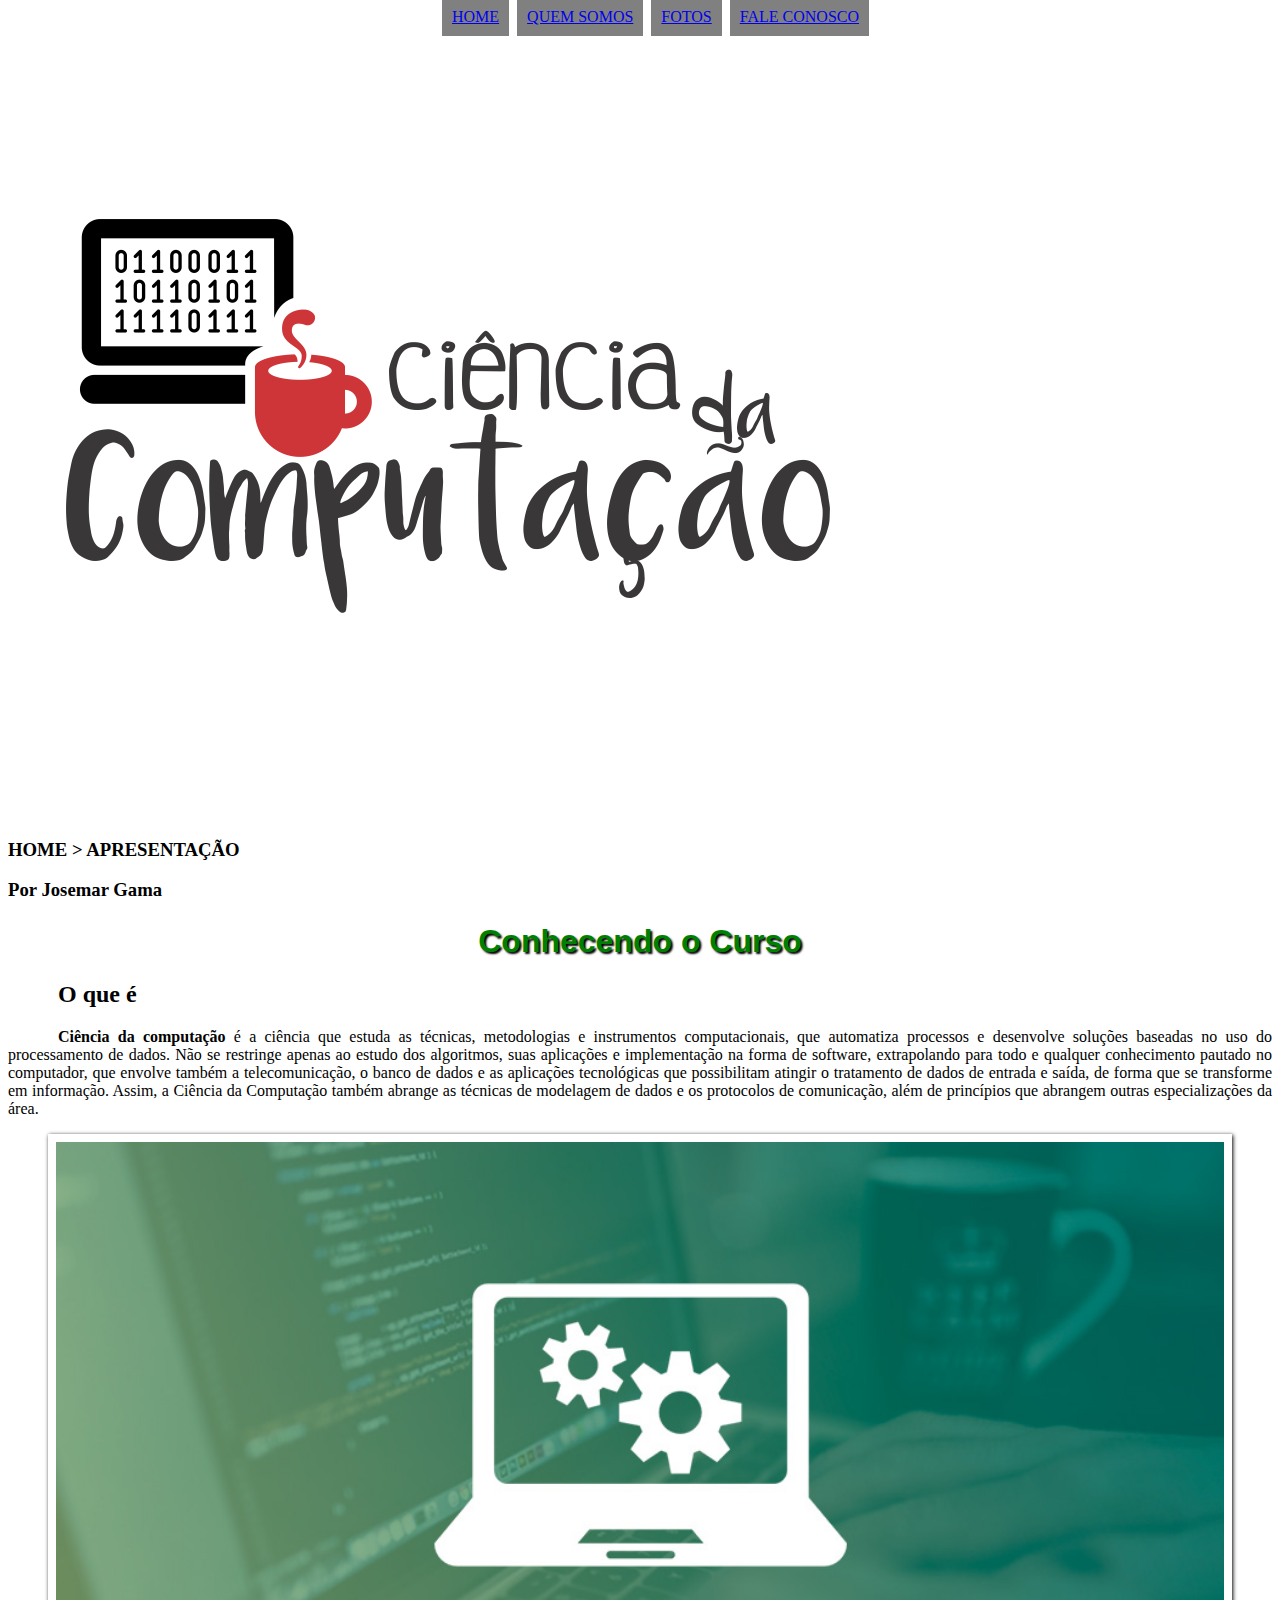
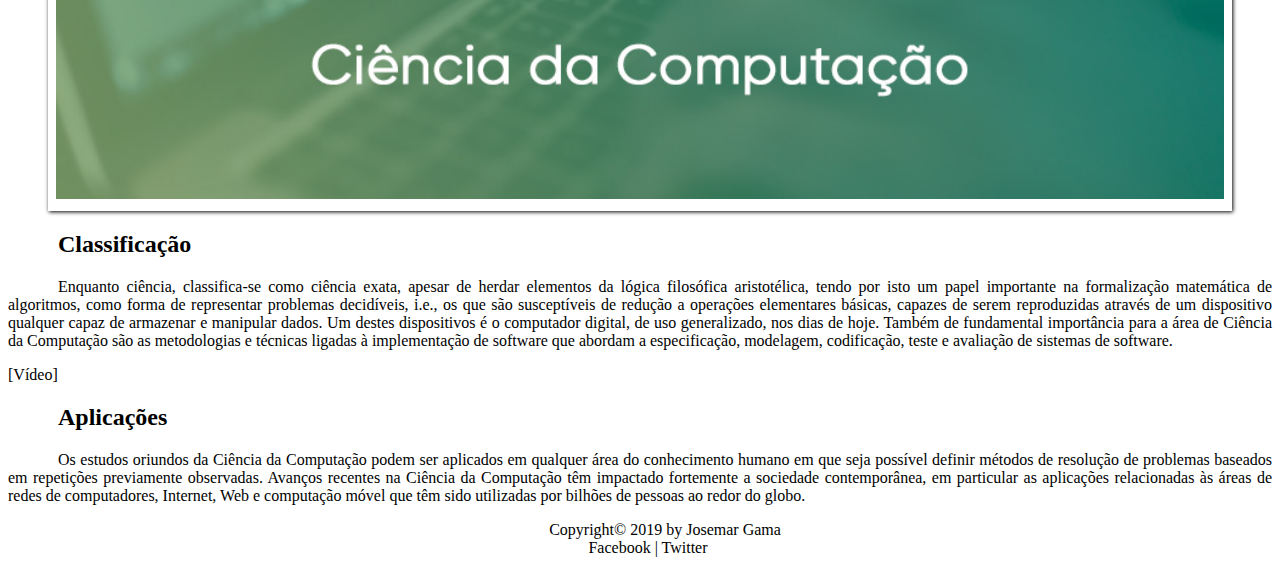
==== index.html @ d385110d "Primeiro Commit" ====
<!DOCTYPE html>
<html lang="pt-br">
<head>
	<meta charset="UTF-8"/>
	<title> JOSEMAR GAMA</title>
	<link rel="stylesheet" type="text/css" href="index.css">
</head>
<body>
	<header id="cabecalho">
	<div id="Interface"/>
		<figure>
		<img src="imagens/cc1.png"><br/>
		</figure>

	<nav id="menu">
		<h1>Menu</h1>
		<ul>
			<li><a href="index.html">HOME</a></li>
			<li><a href="quem.html">QUEM SOMOS</a></li>
			<li><a href="fotos.html">FOTOS</a></li>
			<li><a href="fale.html">FALE CONOSCO</a></li>
		</ul>
	</nav>

	</header>
		<hgroup>
			<h3>HOME > APRESENTAÇÃO</h3>
			<h3>Por Josemar Gama</h3>
			<h1>Conhecendo o Curso</h1>	
		</hgroup>

	<h2>O que é</h2>
	<p><b>Ciência da computação</b> é a ciência que estuda as técnicas, metodologias e instrumentos computacionais, que automatiza processos e desenvolve soluções baseadas no uso do processamento de dados. Não se restringe apenas ao estudo dos algoritmos, suas aplicações e implementação na forma de software, extrapolando para todo e qualquer conhecimento pautado no computador, que envolve também a telecomunicação, o banco de dados e as aplicações tecnológicas que possibilitam atingir o tratamento de dados de entrada e saída, de forma que se transforme em informação. Assim, a Ciência da Computação também abrange as técnicas de modelagem de dados e os protocolos de comunicação, além de princípios que abrangem outras especializações da área.</p>
	<figure class="fotolegenda">
		<img src="imagens/computacao.jpg"/>
		<figcaption>
			<h3>Computação o futuro da humanidade!</h3>
		</figcaption>
	</figure>
	<h2>Classificação</h2>
	<p>Enquanto ciência, classifica-se como ciência exata, apesar de herdar elementos da lógica filosófica aristotélica, tendo por isto um papel importante na formalização matemática de algoritmos, como forma de representar problemas decidíveis, i.e., os que são susceptíveis de redução a operações elementares básicas, capazes de serem reproduzidas através de um dispositivo qualquer capaz de armazenar e manipular dados. Um destes dispositivos é o computador digital, de uso generalizado, nos dias de hoje. Também de fundamental importância para a área de Ciência da Computação são as metodologias e técnicas ligadas à implementação de software que abordam a especificação, modelagem, codificação, teste e avaliação de sistemas de software.</p>
[Vídeo]
	<h2>Aplicações</h2>
	<p>Os estudos oriundos da Ciência da Computação podem ser aplicados em qualquer área do conhecimento humano em que seja possível definir métodos de resolução de problemas baseados em repetições previamente observadas. Avanços recentes na Ciência da Computação têm impactado fortemente a sociedade contemporânea, em particular as aplicações relacionadas às áreas de redes de computadores, Internet, Web e computação móvel que têm sido utilizadas por bilhões de pessoas ao redor do globo.</p>
	<p style="text-align: center">Copyright&copy 2019 by Josemar Gama <br/>
	&nbsp&nbsp&nbsp Facebook | Twitter  </p>
</div>	
</body>
</html>
---- index.css ----
@charset "UTF-8";

	body{
		background-color: white;
		color: rgba(0,0,0,1);
	}
	h1{
		font-family: arial;
		font-size: 24pt;
		color: green;
		text-shadow: 2px 2px 2px black;
		text-align: center;
	}
	h2{
		text-indent: 50px;

	}
	p{
		text-align: justify;
		text-indent: 50px;
	}

	/* Formatação de Imagens*/
	figure.fotolegenda{
		position: relative;
		border: 8px solid white;
		box-shadow: 1px 1px 4px black;
	}

	figure.fotolegenda img{
		width: 100%;
		height: 100%;
	}
	figure.fotolegenda figcaption{
		position: absolute;
		top: 0px;
		background-color: rgba(0,0,0,.4);
		width: 100%;
		height: 100%;
		padding: 10px;
		box-sizing: border-box;
		opacity: 0;
	}
	figure.fotolegenda figcaption:hover figcaption{
		opacity: 1;
	}

	/*Formatação de área de navegação*/
	nav#menu{
		display: block;
	}

	nav#menu ul{
		list-style: none;
		text-transform: uppercase;
		position: absolute;
		top: -20px;
		left: 400px;
	}

	nav#menu li{
		display: inline-block;
		background-color: grey;
		padding: 10px;
		margin: 2px

	}
	
	nav#menu h1 {
		display: none;
	}
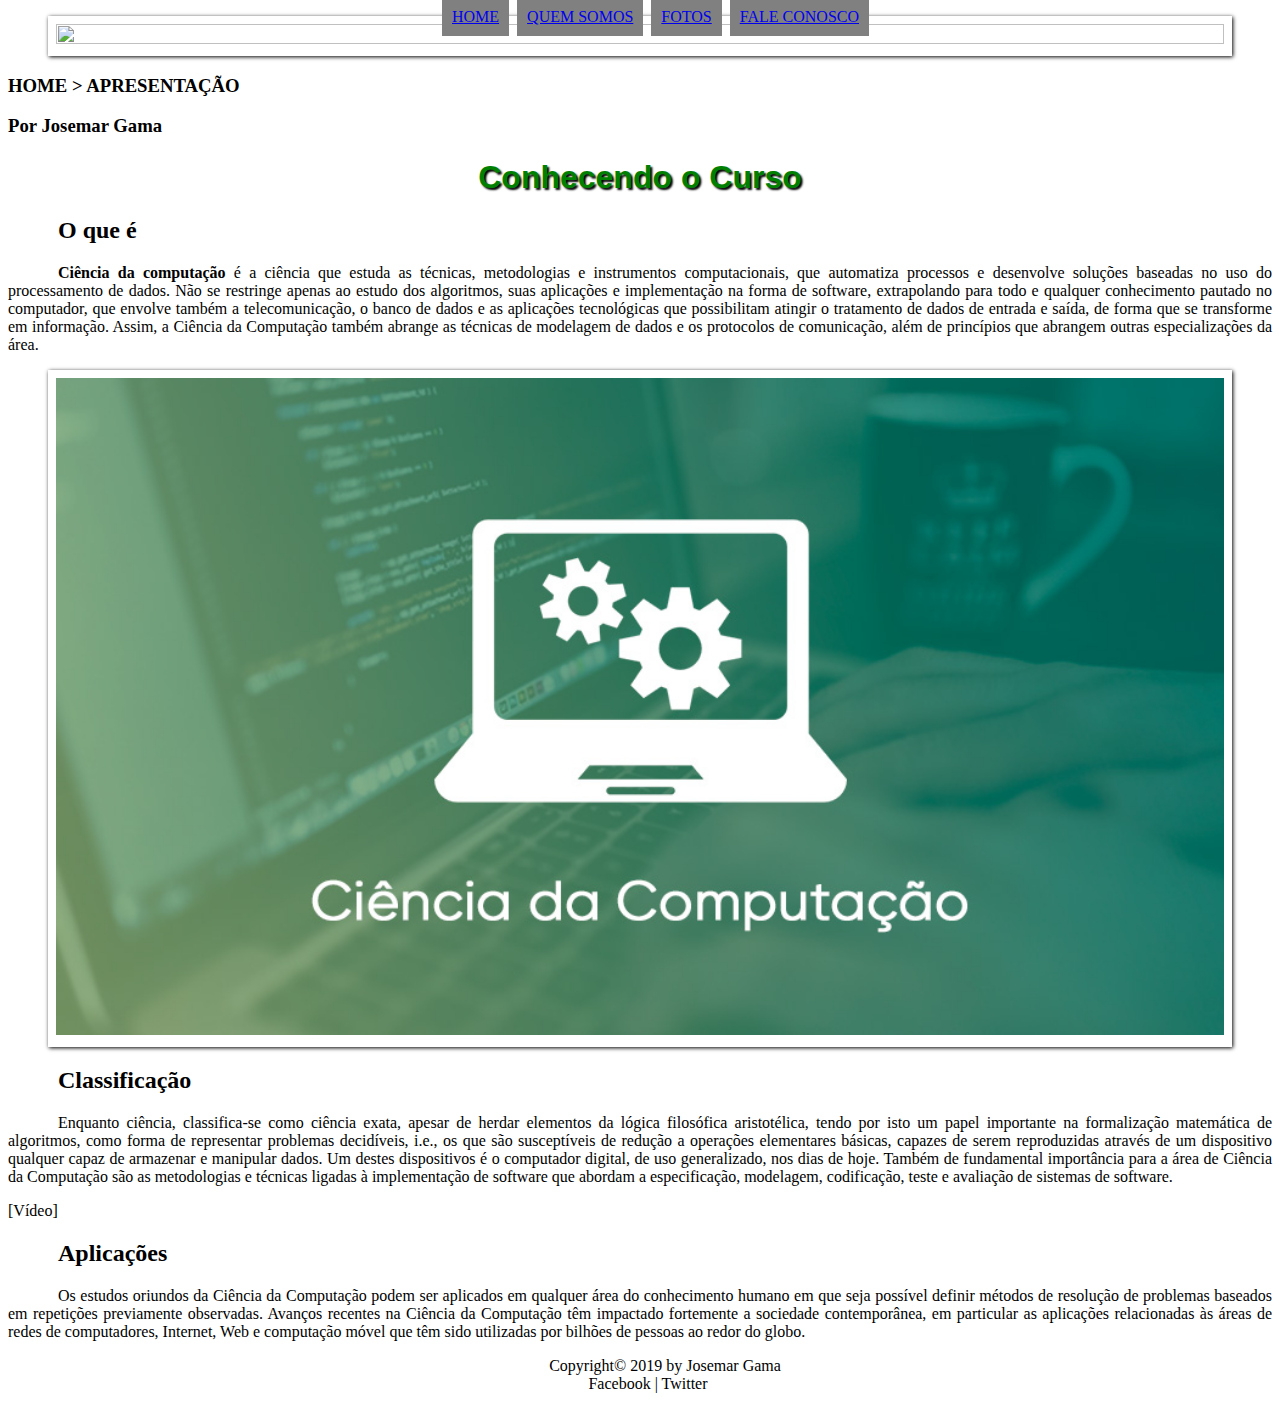
==== commit 5f4db498: "Segundo Commit" ====
--- a/index.html
+++ b/index.html
@@ -8,8 +8,8 @@
 <body>
 	<header id="cabecalho">
 	<div id="Interface"/>
-		<figure>
-		<img src="imagens/cc1.png"><br/>
+		<figure class="fotolegenda">
+		<img src="imagens/eu.png"><br/>
 		</figure>
 
 	<nav id="menu">
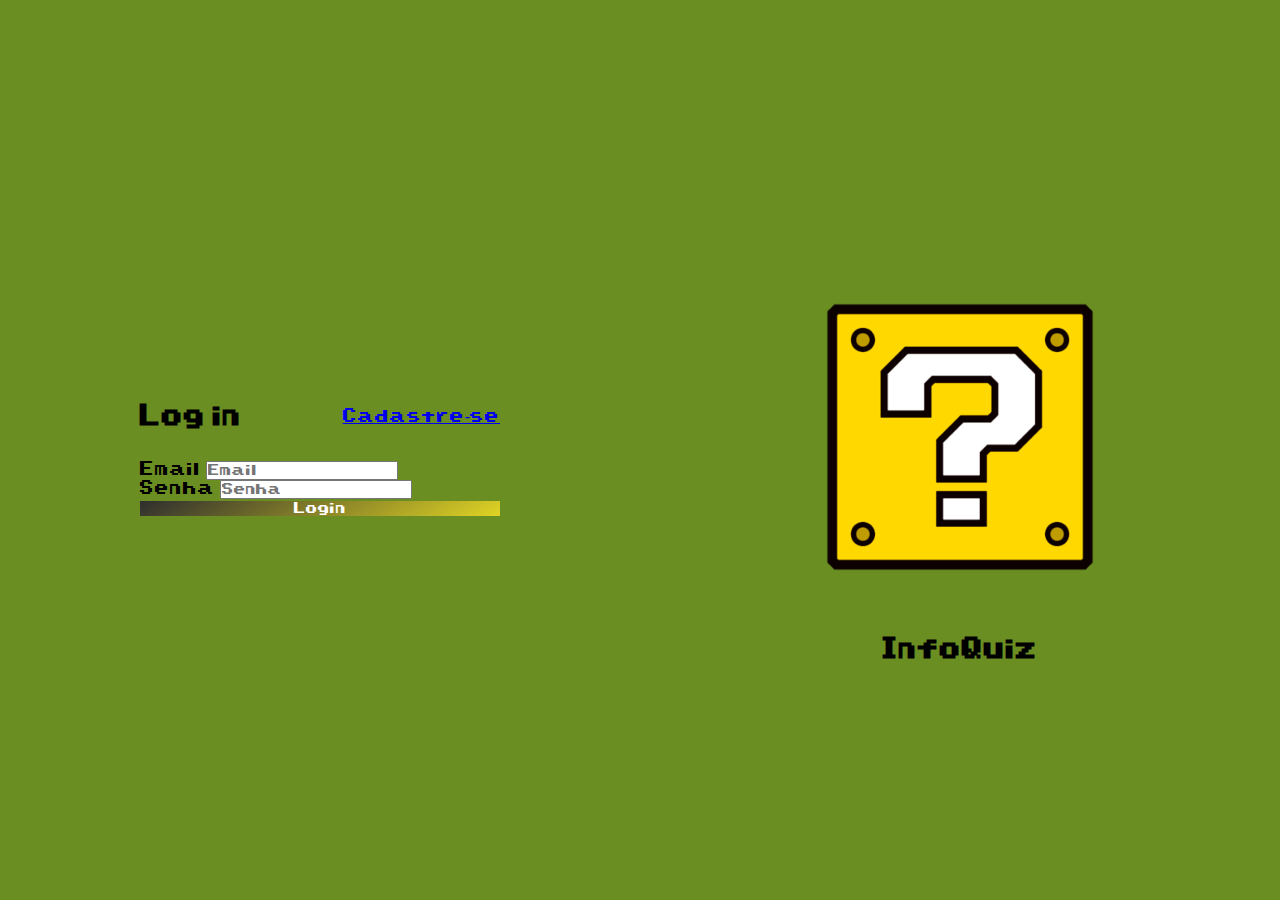
==== commit 0e3fbc17: "Cadastro" ====
--- a/index.html
+++ b/index.html
@@ -1,49 +1,56 @@
 <!DOCTYPE html>
-<html lang="pt-br">
-<head>
-	<meta charset="UTF-8"/>
-	<title> JOSEMAR GAMA</title>
-	<link rel="stylesheet" type="text/css" href="index.css">
-</head>
-<body>
-	<header id="cabecalho">
-	<div id="Interface"/>
-		<figure class="fotolegenda">
-		<img src="imagens/eu.png"><br/>
-		</figure>
+<html lang="en">
+    <head>
+        <meta charset="UTF-8">
+        <meta name="viewport" content="width=device-width, initial-scale=1.0">
+        <meta http-equiv="X-UA-Compatible" content="ie=edge">
+        <link rel="stylesheet" href="/css/all.css">
+        <link rel="stylesheet" href="/plugins/bootstrap/css/bootstrap.min.css">
+        <link rel="stylesheet" href="plugins/fontawesome/css/all.min.css">
+        <title>Dashboard Temperatura</title>
+    </head>
+    <body>
+        <div class="login">
+            <div class="loginform">
 
-	<nav id="menu">
-		<h1>Menu</h1>
-		<ul>
-			<li><a href="index.html">HOME</a></li>
-			<li><a href="quem.html">QUEM SOMOS</a></li>
-			<li><a href="fotos.html">FOTOS</a></li>
-			<li><a href="fale.html">FALE CONOSCO</a></li>
-		</ul>
-	</nav>
+                <div class="loginform-wrapper">
+                    <div class="login-title">
+                        <h2>Log in</h2>
+                        <a href="/views/cadastro.html">Cadastre-se</a>
 
-	</header>
-		<hgroup>
-			<h3>HOME > APRESENTAÇÃO</h3>
-			<h3>Por Josemar Gama</h3>
-			<h1>Conhecendo o Curso</h1>	
-		</hgroup>
+                    </div>
+                    <form>
+                        <div class="form-group">
+                            <label for="email">Email</label>
+                            <input type="email" class="form-control" id="email"
+                                aria-describedby="emailHelp"
+                                placeholder="Email">
+                        </div>
+                        <div class="form-group">
+                            <label for="senha">Senha</label>
+                            <input type="password" class="form-control"
+                                id="senha" placeholder="Senha">
+                        </div>
+                        <button type="button" class="btn">Login</button>
+                    </form>
 
-	<h2>O que é</h2>
-	<p><b>Ciência da computação</b> é a ciência que estuda as técnicas, metodologias e instrumentos computacionais, que automatiza processos e desenvolve soluções baseadas no uso do processamento de dados. Não se restringe apenas ao estudo dos algoritmos, suas aplicações e implementação na forma de software, extrapolando para todo e qualquer conhecimento pautado no computador, que envolve também a telecomunicação, o banco de dados e as aplicações tecnológicas que possibilitam atingir o tratamento de dados de entrada e saída, de forma que se transforme em informação. Assim, a Ciência da Computação também abrange as técnicas de modelagem de dados e os protocolos de comunicação, além de princípios que abrangem outras especializações da área.</p>
-	<figure class="fotolegenda">
-		<img src="imagens/computacao.jpg"/>
-		<figcaption>
-			<h3>Computação o futuro da humanidade!</h3>
-		</figcaption>
-	</figure>
-	<h2>Classificação</h2>
-	<p>Enquanto ciência, classifica-se como ciência exata, apesar de herdar elementos da lógica filosófica aristotélica, tendo por isto um papel importante na formalização matemática de algoritmos, como forma de representar problemas decidíveis, i.e., os que são susceptíveis de redução a operações elementares básicas, capazes de serem reproduzidas através de um dispositivo qualquer capaz de armazenar e manipular dados. Um destes dispositivos é o computador digital, de uso generalizado, nos dias de hoje. Também de fundamental importância para a área de Ciência da Computação são as metodologias e técnicas ligadas à implementação de software que abordam a especificação, modelagem, codificação, teste e avaliação de sistemas de software.</p>
-[Vídeo]
-	<h2>Aplicações</h2>
-	<p>Os estudos oriundos da Ciência da Computação podem ser aplicados em qualquer área do conhecimento humano em que seja possível definir métodos de resolução de problemas baseados em repetições previamente observadas. Avanços recentes na Ciência da Computação têm impactado fortemente a sociedade contemporânea, em particular as aplicações relacionadas às áreas de redes de computadores, Internet, Web e computação móvel que têm sido utilizadas por bilhões de pessoas ao redor do globo.</p>
-	<p style="text-align: center">Copyright&copy 2019 by Josemar Gama <br/>
-	&nbsp&nbsp&nbsp Facebook | Twitter  </p>
-</div>	
-</body>
-</html> 
+                </div>
+            </div>
+            <div class="banner-login">
+                <img src="/img/luckybox.png" alt="">
+                <h2>InfoQuiz</h2>
+            </div>
+        </div>
+        <script src="/plugins/bootstrap/js/bootstrap.min.js"> </script>
+        <script src="/plugins/fontawesome/js/all.min.js"></script>
+        <script type="text/javascript" src="/js/paho_mqtt/paho-mqtt-min.js"></script>
+        <script type="text/javascript" src="/js/paho_mqtt/paho-mqtt.js"></script>
+        <script type="text/javascript" src="/js/paho_mqtt/sub-paho.js"></script>
+        <script>
+            let button = document.querySelector('form button.btn')
+            button.addEventListener("click", () => {
+                location.href =  "views/dashboard.html"
+            })
+        </script>
+    </body>
+</html>--- a/css/all.css
+++ b/css/all.css
@@ -0,0 +1,7 @@
+@import 'fonts.css';
+@import 'reset.css';
+@import 'login.css';
+@import 'register.css';
+@import 'sidebar.css';
+@import 'header.css';
+@import 'main.css';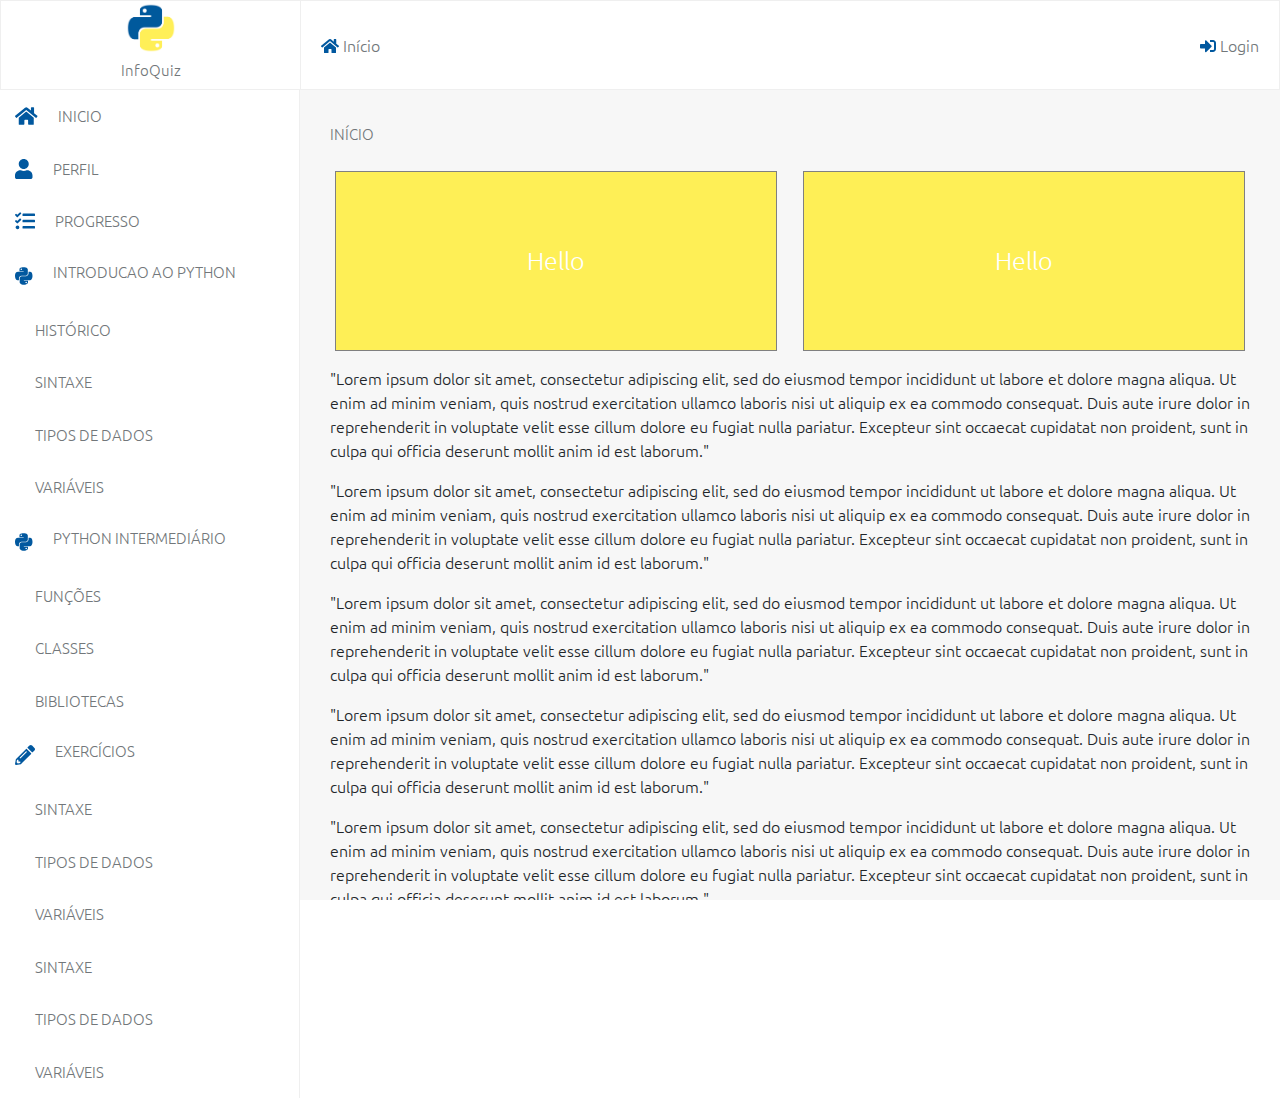
==== commit 1db55840: "PythonPage" ====
--- a/index.html
+++ b/index.html
@@ -1,56 +1,182 @@
 <!DOCTYPE html>
-<html lang="en">
-    <head>
-        <meta charset="UTF-8">
-        <meta name="viewport" content="width=device-width, initial-scale=1.0">
-        <meta http-equiv="X-UA-Compatible" content="ie=edge">
-        <link rel="stylesheet" href="/css/all.css">
-        <link rel="stylesheet" href="/plugins/bootstrap/css/bootstrap.min.css">
-        <link rel="stylesheet" href="plugins/fontawesome/css/all.min.css">
-        <title>Dashboard Temperatura</title>
-    </head>
-    <body>
-        <div class="login">
-            <div class="loginform">
+<html lang="pt-br">
 
-                <div class="loginform-wrapper">
-                    <div class="login-title">
-                        <h2>Log in</h2>
-                        <a href="/views/cadastro.html">Cadastre-se</a>
+<head>
+    <meta charset="UTF-8">
+    <meta name="viewport" content="width=device-width, initial-scale=1.0">
+    <meta http-equiv="X-UA-Compatible" content="ie=edge">
+    <link rel="stylesheet" href="../css/all.css">
+    <link rel="stylesheet" href="../plugins/bootstrap/css/bootstrap.min.css">
+    <link rel="stylesheet" href="../plugins/fontawesome/css/all.min.css">
+    <title>Python</title>
+</head>
 
-                    </div>
-                    <form>
-                        <div class="form-group">
-                            <label for="email">Email</label>
-                            <input type="email" class="form-control" id="email"
-                                aria-describedby="emailHelp"
-                                placeholder="Email">
-                        </div>
-                        <div class="form-group">
-                            <label for="senha">Senha</label>
-                            <input type="password" class="form-control"
-                                id="senha" placeholder="Senha">
-                        </div>
-                        <button type="button" class="btn">Login</button>
-                    </form>
-
-                </div>
-            </div>
-            <div class="banner-login">
-                <img src="/img/luckybox.png" alt="">
+<body>
+    <div class="flex-dashboard">
+        <sidebar>
+            <div class="sidebar-title">
+                <img src="../img/python.png" alt="">
                 <h2>InfoQuiz</h2>
             </div>
-        </div>
-        <script src="/plugins/bootstrap/js/bootstrap.min.js"> </script>
-        <script src="/plugins/fontawesome/js/all.min.js"></script>
-        <script type="text/javascript" src="/js/paho_mqtt/paho-mqtt-min.js"></script>
-        <script type="text/javascript" src="/js/paho_mqtt/paho-mqtt.js"></script>
-        <script type="text/javascript" src="/js/paho_mqtt/sub-paho.js"></script>
-        <script>
-            let button = document.querySelector('form button.btn')
-            button.addEventListener("click", () => {
-                location.href =  "views/dashboard.html"
-            })
-        </script>
-    </body>
+            <div class="menu">
+                <ul>
+
+                    <li>
+                        <i class="fas fa-home"></i>
+                        <a href="index.html">INICIO</a>
+                    </li>
+                    <li>
+                        <i class="fas fa-user"></i>
+                        <a href="/views/perfil.html">PERFIL</a>
+                    </li>
+                    <li>
+                        <i class="fas fa-tasks"></i>
+                        <a href="/views/desempenho.html">PROGRESSO</a>
+                    </li>
+                    <li>
+                        <i class="fab fa-python"></i>
+                        <h2>Introducao ao Python</h2>
+                    </li>
+                    <li>
+                        <a href="">Histórico</a>
+
+                    </li>
+                    <li>
+                        <a href="">Sintaxe</a>
+
+                    </li>
+                    <li>
+                        <a href="">Tipos de Dados</a>
+
+                    </li>
+                    <li>
+                        <a href="">Variáveis</a>
+
+                    </li>
+                    <li>
+                        <i class="fab fa-python"></i>
+                        <h2>Python Intermediário</h2>
+                    </li>
+                    <li>
+                        <a href="">Funções</a>
+
+                    </li>
+                    <li>
+                        <a href="">Classes</a>
+
+                    </li>
+                    <li>
+                        <a href="">Bibliotecas</a>
+
+                    </li>
+                    <li>
+                        <i class="fas fa-pencil-alt"></i>
+                        <h2>Exercícios</h2>
+                    <li>
+                        <a href="">Sintaxe</a>
+
+                    </li>
+                    <li>
+                        <a href="">Tipos de Dados</a>
+
+                    </li>
+                    <li>
+                        <a href="">Variáveis</a>
+
+                    </li>
+                    <li>
+                        <a href="">Sintaxe</a>
+
+                    </li>
+                    <li>
+                        <a href="">Tipos de Dados</a>
+
+                    </li>
+                    <li>
+                        <a href="">Variáveis</a>
+
+                    </li>
+                </ul>
+            </div>
+        </sidebar>
+        <main>
+            <header>
+                <a href="index.html"> <i class="fas fa-home"></i> Início</a>
+                <a href="/views/login.html"> <i class="fas fa-sign-in-alt"></i> Login</a>
+            </header>
+            <div class="maincontent">
+                <div class="titulo">
+                    <h2>Início</h2>
+                </div>
+                <div class="panel-row">
+                    <p class="panel panel-50" id="minhatemp">Hello</p>
+                    <p class="panel panel-50" id="minhaumidade">Hello</p>
+                </div>
+                <p>
+                    "Lorem ipsum dolor sit amet, consectetur adipiscing elit, sed do eiusmod tempor incididunt ut labore
+                    et dolore magna aliqua. Ut enim ad minim veniam, quis nostrud exercitation ullamco laboris nisi ut
+                    aliquip ex ea commodo consequat. Duis aute irure dolor in reprehenderit in voluptate velit esse
+                    cillum dolore eu fugiat nulla pariatur. Excepteur sint occaecat cupidatat non proident, sunt in
+                    culpa qui officia deserunt mollit anim id est laborum."
+                </p>
+                <p>
+                    "Lorem ipsum dolor sit amet, consectetur adipiscing elit, sed do eiusmod tempor incididunt ut labore
+                    et dolore magna aliqua. Ut enim ad minim veniam, quis nostrud exercitation ullamco laboris nisi ut
+                    aliquip ex ea commodo consequat. Duis aute irure dolor in reprehenderit in voluptate velit esse
+                    cillum dolore eu fugiat nulla pariatur. Excepteur sint occaecat cupidatat non proident, sunt in
+                    culpa qui officia deserunt mollit anim id est laborum."
+                </p>
+                <p>
+                    "Lorem ipsum dolor sit amet, consectetur adipiscing elit, sed do eiusmod tempor incididunt ut labore
+                    et dolore magna aliqua. Ut enim ad minim veniam, quis nostrud exercitation ullamco laboris nisi ut
+                    aliquip ex ea commodo consequat. Duis aute irure dolor in reprehenderit in voluptate velit esse
+                    cillum dolore eu fugiat nulla pariatur. Excepteur sint occaecat cupidatat non proident, sunt in
+                    culpa qui officia deserunt mollit anim id est laborum."
+                </p>
+                <p>
+                    "Lorem ipsum dolor sit amet, consectetur adipiscing elit, sed do eiusmod tempor incididunt ut labore
+                    et dolore magna aliqua. Ut enim ad minim veniam, quis nostrud exercitation ullamco laboris nisi ut
+                    aliquip ex ea commodo consequat. Duis aute irure dolor in reprehenderit in voluptate velit esse
+                    cillum dolore eu fugiat nulla pariatur. Excepteur sint occaecat cupidatat non proident, sunt in
+                    culpa qui officia deserunt mollit anim id est laborum."
+                </p>
+                <p>
+                    "Lorem ipsum dolor sit amet, consectetur adipiscing elit, sed do eiusmod tempor incididunt ut labore
+                    et dolore magna aliqua. Ut enim ad minim veniam, quis nostrud exercitation ullamco laboris nisi ut
+                    aliquip ex ea commodo consequat. Duis aute irure dolor in reprehenderit in voluptate velit esse
+                    cillum dolore eu fugiat nulla pariatur. Excepteur sint occaecat cupidatat non proident, sunt in
+                    culpa qui officia deserunt mollit anim id est laborum."
+                </p>
+                <p>
+                    "Lorem ipsum dolor sit amet, consectetur adipiscing elit, sed do eiusmod tempor incididunt ut labore
+                    et dolore magna aliqua. Ut enim ad minim veniam, quis nostrud exercitation ullamco laboris nisi ut
+                    aliquip ex ea commodo consequat. Duis aute irure dolor in reprehenderit in voluptate velit esse
+                    cillum dolore eu fugiat nulla pariatur. Excepteur sint occaecat cupidatat non proident, sunt in
+                    culpa qui officia deserunt mollit anim id est laborum."
+                </p>
+                <p>
+                    "Lorem ipsum dolor sit amet, consectetur adipiscing elit, sed do eiusmod tempor incididunt ut labore
+                    et dolore magna aliqua. Ut enim ad minim veniam, quis nostrud exercitation ullamco laboris nisi ut
+                    aliquip ex ea commodo consequat. Duis aute irure dolor in reprehenderit in voluptate velit esse
+                    cillum dolore eu fugiat nulla pariatur. Excepteur sint occaecat cupidatat non proident, sunt in
+                    culpa qui officia deserunt mollit anim id est laborum."
+                </p>
+                <p>
+                    "Lorem ipsum dolor sit amet, consectetur adipiscing elit, sed do eiusmod tempor incididunt ut labore
+                    et dolore magna aliqua. Ut enim ad minim veniam, quis nostrud exercitation ullamco laboris nisi ut
+                    aliquip ex ea commodo consequat. Duis aute irure dolor in reprehenderit in voluptate velit esse
+                    cillum dolore eu fugiat nulla pariatur. Excepteur sint occaecat cupidatat non proident, sunt in
+                    culpa qui officia deserunt mollit anim id est laborum."
+                </p>
+            </div>
+        </main>
+    </div>
+    <script src="../plugins/bootstrap/js/bootstrap.min.js"></script>
+    <script src="../plugins/fontawesome/js/all.min.js"></script>
+    <script type="text/javascript" src="/js/paho_mqtt/paho-mqtt-min.js"></script>
+    <script type="text/javascript" src="/js/paho_mqtt/paho-mqtt.js"></script>
+    <script src="/js/paho_mqtt/sub-paho.js"></script>
+
+</body>
+
 </html>--- a/plugins/fontawesome/css/all.min.css
+++ b/plugins/fontawesome/css/all.min.css
@@ -0,0 +1,5 @@
+/*!
+ * Font Awesome Free 5.11.2 by @fontawesome - https://fontawesome.com
+ * License - https://fontawesome.com/license/free (Icons: CC BY 4.0, Fonts: SIL OFL 1.1, Code: MIT License)
+ */
+.fa,.fab,.fad,.fal,.far,.fas{-moz-osx-font-smoothing:grayscale;-webkit-font-smoothing:antialiased;display:inline-block;font-style:normal;font-variant:normal;text-rendering:auto;line-height:1}.fa-lg{font-size:1.33333em;line-height:.75em;vertical-align:-.0667em}.fa-xs{font-size:.75em}.fa-sm{font-size:.875em}.fa-1x{font-size:1em}.fa-2x{font-size:2em}.fa-3x{font-size:3em}.fa-4x{font-size:4em}.fa-5x{font-size:5em}.fa-6x{font-size:6em}.fa-7x{font-size:7em}.fa-8x{font-size:8em}.fa-9x{font-size:9em}.fa-10x{font-size:10em}.fa-fw{text-align:center;width:1.25em}.fa-ul{list-style-type:none;margin-left:2.5em;padding-left:0}.fa-ul>li{position:relative}.fa-li{left:-2em;position:absolute;text-align:center;width:2em;line-height:inherit}.fa-border{border:.08em solid #eee;border-radius:.1em;padding:.2em .25em .15em}.fa-pull-left{float:left}.fa-pull-right{float:right}.fa.fa-pull-left,.fab.fa-pull-left,.fal.fa-pull-left,.far.fa-pull-left,.fas.fa-pull-left{margin-right:.3em}.fa.fa-pull-right,.fab.fa-pull-right,.fal.fa-pull-right,.far.fa-pull-right,.fas.fa-pull-right{margin-left:.3em}.fa-spin{-webkit-animation:fa-spin 2s linear infinite;animation:fa-spin 2s linear infinite}.fa-pulse{-webkit-animation:fa-spin 1s steps(8) infinite;animation:fa-spin 1s steps(8) infinite}@-webkit-keyframes fa-spin{0%{-webkit-transform:rotate(0deg);transform:rotate(0deg)}to{-webkit-transform:rotate(1turn);transform:rotate(1turn)}}@keyframes fa-spin{0%{-webkit-transform:rotate(0deg);transform:rotate(0deg)}to{-webkit-transform:rotate(1turn);transform:rotate(1turn)}}.fa-rotate-90{-ms-filter:"progid:DXImageTransform.Microsoft.BasicImage(rotation=1)";-webkit-transform:rotate(90deg);transform:rotate(90deg)}.fa-rotate-180{-ms-filter:"progid:DXImageTransform.Microsoft.BasicImage(rotation=2)";-webkit-transform:rotate(180deg);transform:rotate(180deg)}.fa-rotate-270{-ms-filter:"progid:DXImageTransform.Microsoft.BasicImage(rotation=3)";-webkit-transform:rotate(270deg);transform:rotate(270deg)}.fa-flip-horizontal{-ms-filter:"progid:DXImageTransform.Microsoft.BasicImage(rotation=0, mirror=1)";-webkit-transform:scaleX(-1);transform:scaleX(-1)}.fa-flip-vertical{-webkit-transform:scaleY(-1);transform:scaleY(-1)}.fa-flip-both,.fa-flip-horizontal.fa-flip-vertical,.fa-flip-vertical{-ms-filter:"progid:DXImageTransform.Microsoft.BasicImage(rotation=2, mirror=1)"}.fa-flip-both,.fa-flip-horizontal.fa-flip-vertical{-webkit-transform:scale(-1);transform:scale(-1)}:root .fa-flip-both,:root .fa-flip-horizontal,:root .fa-flip-vertical,:root .fa-rotate-90,:root .fa-rotate-180,:root .fa-rotate-270{-webkit-filter:none;filter:none}.fa-stack{display:inline-block;height:2em;line-height:2em;position:relative;vertical-align:middle;width:2.5em}.fa-stack-1x,.fa-stack-2x{left:0;position:absolute;text-align:center;width:100%}.fa-stack-1x{line-height:inherit}.fa-stack-2x{font-size:2em}.fa-inverse{color:#fff}.fa-500px:before{content:"\f26e"}.fa-accessible-icon:before{content:"\f368"}.fa-accusoft:before{content:"\f369"}.fa-acquisitions-incorporated:before{content:"\f6af"}.fa-ad:before{content:"\f641"}.fa-address-book:before{content:"\f2b9"}.fa-address-card:before{content:"\f2bb"}.fa-adjust:before{content:"\f042"}.fa-adn:before{content:"\f170"}.fa-adobe:before{content:"\f778"}.fa-adversal:before{content:"\f36a"}.fa-affiliatetheme:before{content:"\f36b"}.fa-air-freshener:before{content:"\f5d0"}.fa-airbnb:before{content:"\f834"}.fa-algolia:before{content:"\f36c"}.fa-align-center:before{content:"\f037"}.fa-align-justify:before{content:"\f039"}.fa-align-left:before{content:"\f036"}.fa-align-right:before{content:"\f038"}.fa-alipay:before{content:"\f642"}.fa-allergies:before{content:"\f461"}.fa-amazon:before{content:"\f270"}.fa-amazon-pay:before{content:"\f42c"}.fa-ambulance:before{content:"\f0f9"}.fa-american-sign-language-interpreting:before{content:"\f2a3"}.fa-amilia:before{content:"\f36d"}.fa-anchor:before{content:"\f13d"}.fa-android:before{content:"\f17b"}.fa-angellist:before{content:"\f209"}.fa-angle-double-down:before{content:"\f103"}.fa-angle-double-left:before{content:"\f100"}.fa-angle-double-right:before{content:"\f101"}.fa-angle-double-up:before{content:"\f102"}.fa-angle-down:before{content:"\f107"}.fa-angle-left:before{content:"\f104"}.fa-angle-right:before{content:"\f105"}.fa-angle-up:before{content:"\f106"}.fa-angry:before{content:"\f556"}.fa-angrycreative:before{content:"\f36e"}.fa-angular:before{content:"\f420"}.fa-ankh:before{content:"\f644"}.fa-app-store:before{content:"\f36f"}.fa-app-store-ios:before{content:"\f370"}.fa-apper:before{content:"\f371"}.fa-apple:before{content:"\f179"}.fa-apple-alt:before{content:"\f5d1"}.fa-apple-pay:before{content:"\f415"}.fa-archive:before{content:"\f187"}.fa-archway:before{content:"\f557"}.fa-arrow-alt-circle-down:before{content:"\f358"}.fa-arrow-alt-circle-left:before{content:"\f359"}.fa-arrow-alt-circle-right:before{content:"\f35a"}.fa-arrow-alt-circle-up:before{content:"\f35b"}.fa-arrow-circle-down:before{content:"\f0ab"}.fa-arrow-circle-left:before{content:"\f0a8"}.fa-arrow-circle-right:before{content:"\f0a9"}.fa-arrow-circle-up:before{content:"\f0aa"}.fa-arrow-down:before{content:"\f063"}.fa-arrow-left:before{content:"\f060"}.fa-arrow-right:before{content:"\f061"}.fa-arrow-up:before{content:"\f062"}.fa-arrows-alt:before{content:"\f0b2"}.fa-arrows-alt-h:before{content:"\f337"}.fa-arrows-alt-v:before{content:"\f338"}.fa-artstation:before{content:"\f77a"}.fa-assistive-listening-systems:before{content:"\f2a2"}.fa-asterisk:before{content:"\f069"}.fa-asymmetrik:before{content:"\f372"}.fa-at:before{content:"\f1fa"}.fa-atlas:before{content:"\f558"}.fa-atlassian:before{content:"\f77b"}.fa-atom:before{content:"\f5d2"}.fa-audible:before{content:"\f373"}.fa-audio-description:before{content:"\f29e"}.fa-autoprefixer:before{content:"\f41c"}.fa-avianex:before{content:"\f374"}.fa-aviato:before{content:"\f421"}.fa-award:before{content:"\f559"}.fa-aws:before{content:"\f375"}.fa-baby:before{content:"\f77c"}.fa-baby-carriage:before{content:"\f77d"}.fa-backspace:before{content:"\f55a"}.fa-backward:before{content:"\f04a"}.fa-bacon:before{content:"\f7e5"}.fa-balance-scale:before{content:"\f24e"}.fa-balance-scale-left:before{content:"\f515"}.fa-balance-scale-right:before{content:"\f516"}.fa-ban:before{content:"\f05e"}.fa-band-aid:before{content:"\f462"}.fa-bandcamp:before{content:"\f2d5"}.fa-barcode:before{content:"\f02a"}.fa-bars:before{content:"\f0c9"}.fa-baseball-ball:before{content:"\f433"}.fa-basketball-ball:before{content:"\f434"}.fa-bath:before{content:"\f2cd"}.fa-battery-empty:before{content:"\f244"}.fa-battery-full:before{content:"\f240"}.fa-battery-half:before{content:"\f242"}.fa-battery-quarter:before{content:"\f243"}.fa-battery-three-quarters:before{content:"\f241"}.fa-battle-net:before{content:"\f835"}.fa-bed:before{content:"\f236"}.fa-beer:before{content:"\f0fc"}.fa-behance:before{content:"\f1b4"}.fa-behance-square:before{content:"\f1b5"}.fa-bell:before{content:"\f0f3"}.fa-bell-slash:before{content:"\f1f6"}.fa-bezier-curve:before{content:"\f55b"}.fa-bible:before{content:"\f647"}.fa-bicycle:before{content:"\f206"}.fa-biking:before{content:"\f84a"}.fa-bimobject:before{content:"\f378"}.fa-binoculars:before{content:"\f1e5"}.fa-biohazard:before{content:"\f780"}.fa-birthday-cake:before{content:"\f1fd"}.fa-bitbucket:before{content:"\f171"}.fa-bitcoin:before{content:"\f379"}.fa-bity:before{content:"\f37a"}.fa-black-tie:before{content:"\f27e"}.fa-blackberry:before{content:"\f37b"}.fa-blender:before{content:"\f517"}.fa-blender-phone:before{content:"\f6b6"}.fa-blind:before{content:"\f29d"}.fa-blog:before{content:"\f781"}.fa-blogger:before{content:"\f37c"}.fa-blogger-b:before{content:"\f37d"}.fa-bluetooth:before{content:"\f293"}.fa-bluetooth-b:before{content:"\f294"}.fa-bold:before{content:"\f032"}.fa-bolt:before{content:"\f0e7"}.fa-bomb:before{content:"\f1e2"}.fa-bone:before{content:"\f5d7"}.fa-bong:before{content:"\f55c"}.fa-book:before{content:"\f02d"}.fa-book-dead:before{content:"\f6b7"}.fa-book-medical:before{content:"\f7e6"}.fa-book-open:before{content:"\f518"}.fa-book-reader:before{content:"\f5da"}.fa-bookmark:before{content:"\f02e"}.fa-bootstrap:before{content:"\f836"}.fa-border-all:before{content:"\f84c"}.fa-border-none:before{content:"\f850"}.fa-border-style:before{content:"\f853"}.fa-bowling-ball:before{content:"\f436"}.fa-box:before{content:"\f466"}.fa-box-open:before{content:"\f49e"}.fa-boxes:before{content:"\f468"}.fa-braille:before{content:"\f2a1"}.fa-brain:before{content:"\f5dc"}.fa-bread-slice:before{content:"\f7ec"}.fa-briefcase:before{content:"\f0b1"}.fa-briefcase-medical:before{content:"\f469"}.fa-broadcast-tower:before{content:"\f519"}.fa-broom:before{content:"\f51a"}.fa-brush:before{content:"\f55d"}.fa-btc:before{content:"\f15a"}.fa-buffer:before{content:"\f837"}.fa-bug:before{content:"\f188"}.fa-building:before{content:"\f1ad"}.fa-bullhorn:before{content:"\f0a1"}.fa-bullseye:before{content:"\f140"}.fa-burn:before{content:"\f46a"}.fa-buromobelexperte:before{content:"\f37f"}.fa-bus:before{content:"\f207"}.fa-bus-alt:before{content:"\f55e"}.fa-business-time:before{content:"\f64a"}.fa-buy-n-large:before{content:"\f8a6"}.fa-buysellads:before{content:"\f20d"}.fa-calculator:before{content:"\f1ec"}.fa-calendar:before{content:"\f133"}.fa-calendar-alt:before{content:"\f073"}.fa-calendar-check:before{content:"\f274"}.fa-calendar-day:before{content:"\f783"}.fa-calendar-minus:before{content:"\f272"}.fa-calendar-plus:before{content:"\f271"}.fa-calendar-times:before{content:"\f273"}.fa-calendar-week:before{content:"\f784"}.fa-camera:before{content:"\f030"}.fa-camera-retro:before{content:"\f083"}.fa-campground:before{content:"\f6bb"}.fa-canadian-maple-leaf:before{content:"\f785"}.fa-candy-cane:before{content:"\f786"}.fa-cannabis:before{content:"\f55f"}.fa-capsules:before{content:"\f46b"}.fa-car:before{content:"\f1b9"}.fa-car-alt:before{content:"\f5de"}.fa-car-battery:before{content:"\f5df"}.fa-car-crash:before{content:"\f5e1"}.fa-car-side:before{content:"\f5e4"}.fa-caret-down:before{content:"\f0d7"}.fa-caret-left:before{content:"\f0d9"}.fa-caret-right:before{content:"\f0da"}.fa-caret-square-down:before{content:"\f150"}.fa-caret-square-left:before{content:"\f191"}.fa-caret-square-right:before{content:"\f152"}.fa-caret-square-up:before{content:"\f151"}.fa-caret-up:before{content:"\f0d8"}.fa-carrot:before{content:"\f787"}.fa-cart-arrow-down:before{content:"\f218"}.fa-cart-plus:before{content:"\f217"}.fa-cash-register:before{content:"\f788"}.fa-cat:before{content:"\f6be"}.fa-cc-amazon-pay:before{content:"\f42d"}.fa-cc-amex:before{content:"\f1f3"}.fa-cc-apple-pay:before{content:"\f416"}.fa-cc-diners-club:before{content:"\f24c"}.fa-cc-discover:before{content:"\f1f2"}.fa-cc-jcb:before{content:"\f24b"}.fa-cc-mastercard:before{content:"\f1f1"}.fa-cc-paypal:before{content:"\f1f4"}.fa-cc-stripe:before{content:"\f1f5"}.fa-cc-visa:before{content:"\f1f0"}.fa-centercode:before{content:"\f380"}.fa-centos:before{content:"\f789"}.fa-certificate:before{content:"\f0a3"}.fa-chair:before{content:"\f6c0"}.fa-chalkboard:before{content:"\f51b"}.fa-chalkboard-teacher:before{content:"\f51c"}.fa-charging-station:before{content:"\f5e7"}.fa-chart-area:before{content:"\f1fe"}.fa-chart-bar:before{content:"\f080"}.fa-chart-line:before{content:"\f201"}.fa-chart-pie:before{content:"\f200"}.fa-check:before{content:"\f00c"}.fa-check-circle:before{content:"\f058"}.fa-check-double:before{content:"\f560"}.fa-check-square:before{content:"\f14a"}.fa-cheese:before{content:"\f7ef"}.fa-chess:before{content:"\f439"}.fa-chess-bishop:before{content:"\f43a"}.fa-chess-board:before{content:"\f43c"}.fa-chess-king:before{content:"\f43f"}.fa-chess-knight:before{content:"\f441"}.fa-chess-pawn:before{content:"\f443"}.fa-chess-queen:before{content:"\f445"}.fa-chess-rook:before{content:"\f447"}.fa-chevron-circle-down:before{content:"\f13a"}.fa-chevron-circle-left:before{content:"\f137"}.fa-chevron-circle-right:before{content:"\f138"}.fa-chevron-circle-up:before{content:"\f139"}.fa-chevron-down:before{content:"\f078"}.fa-chevron-left:before{content:"\f053"}.fa-chevron-right:before{content:"\f054"}.fa-chevron-up:before{content:"\f077"}.fa-child:before{content:"\f1ae"}.fa-chrome:before{content:"\f268"}.fa-chromecast:before{content:"\f838"}.fa-church:before{content:"\f51d"}.fa-circle:before{content:"\f111"}.fa-circle-notch:before{content:"\f1ce"}.fa-city:before{content:"\f64f"}.fa-clinic-medical:before{content:"\f7f2"}.fa-clipboard:before{content:"\f328"}.fa-clipboard-check:before{content:"\f46c"}.fa-clipboard-list:before{content:"\f46d"}.fa-clock:before{content:"\f017"}.fa-clone:before{content:"\f24d"}.fa-closed-captioning:before{content:"\f20a"}.fa-cloud:before{content:"\f0c2"}.fa-cloud-download-alt:before{content:"\f381"}.fa-cloud-meatball:before{content:"\f73b"}.fa-cloud-moon:before{content:"\f6c3"}.fa-cloud-moon-rain:before{content:"\f73c"}.fa-cloud-rain:before{content:"\f73d"}.fa-cloud-showers-heavy:before{content:"\f740"}.fa-cloud-sun:before{content:"\f6c4"}.fa-cloud-sun-rain:before{content:"\f743"}.fa-cloud-upload-alt:before{content:"\f382"}.fa-cloudscale:before{content:"\f383"}.fa-cloudsmith:before{content:"\f384"}.fa-cloudversify:before{content:"\f385"}.fa-cocktail:before{content:"\f561"}.fa-code:before{content:"\f121"}.fa-code-branch:before{content:"\f126"}.fa-codepen:before{content:"\f1cb"}.fa-codiepie:before{content:"\f284"}.fa-coffee:before{content:"\f0f4"}.fa-cog:before{content:"\f013"}.fa-cogs:before{content:"\f085"}.fa-coins:before{content:"\f51e"}.fa-columns:before{content:"\f0db"}.fa-comment:before{content:"\f075"}.fa-comment-alt:before{content:"\f27a"}.fa-comment-dollar:before{content:"\f651"}.fa-comment-dots:before{content:"\f4ad"}.fa-comment-medical:before{content:"\f7f5"}.fa-comment-slash:before{content:"\f4b3"}.fa-comments:before{content:"\f086"}.fa-comments-dollar:before{content:"\f653"}.fa-compact-disc:before{content:"\f51f"}.fa-compass:before{content:"\f14e"}.fa-compress:before{content:"\f066"}.fa-compress-arrows-alt:before{content:"\f78c"}.fa-concierge-bell:before{content:"\f562"}.fa-confluence:before{content:"\f78d"}.fa-connectdevelop:before{content:"\f20e"}.fa-contao:before{content:"\f26d"}.fa-cookie:before{content:"\f563"}.fa-cookie-bite:before{content:"\f564"}.fa-copy:before{content:"\f0c5"}.fa-copyright:before{content:"\f1f9"}.fa-cotton-bureau:before{content:"\f89e"}.fa-couch:before{content:"\f4b8"}.fa-cpanel:before{content:"\f388"}.fa-creative-commons:before{content:"\f25e"}.fa-creative-commons-by:before{content:"\f4e7"}.fa-creative-commons-nc:before{content:"\f4e8"}.fa-creative-commons-nc-eu:before{content:"\f4e9"}.fa-creative-commons-nc-jp:before{content:"\f4ea"}.fa-creative-commons-nd:before{content:"\f4eb"}.fa-creative-commons-pd:before{content:"\f4ec"}.fa-creative-commons-pd-alt:before{content:"\f4ed"}.fa-creative-commons-remix:before{content:"\f4ee"}.fa-creative-commons-sa:before{content:"\f4ef"}.fa-creative-commons-sampling:before{content:"\f4f0"}.fa-creative-commons-sampling-plus:before{content:"\f4f1"}.fa-creative-commons-share:before{content:"\f4f2"}.fa-creative-commons-zero:before{content:"\f4f3"}.fa-credit-card:before{content:"\f09d"}.fa-critical-role:before{content:"\f6c9"}.fa-crop:before{content:"\f125"}.fa-crop-alt:before{content:"\f565"}.fa-cross:before{content:"\f654"}.fa-crosshairs:before{content:"\f05b"}.fa-crow:before{content:"\f520"}.fa-crown:before{content:"\f521"}.fa-crutch:before{content:"\f7f7"}.fa-css3:before{content:"\f13c"}.fa-css3-alt:before{content:"\f38b"}.fa-cube:before{content:"\f1b2"}.fa-cubes:before{content:"\f1b3"}.fa-cut:before{content:"\f0c4"}.fa-cuttlefish:before{content:"\f38c"}.fa-d-and-d:before{content:"\f38d"}.fa-d-and-d-beyond:before{content:"\f6ca"}.fa-dashcube:before{content:"\f210"}.fa-database:before{content:"\f1c0"}.fa-deaf:before{content:"\f2a4"}.fa-delicious:before{content:"\f1a5"}.fa-democrat:before{content:"\f747"}.fa-deploydog:before{content:"\f38e"}.fa-deskpro:before{content:"\f38f"}.fa-desktop:before{content:"\f108"}.fa-dev:before{content:"\f6cc"}.fa-deviantart:before{content:"\f1bd"}.fa-dharmachakra:before{content:"\f655"}.fa-dhl:before{content:"\f790"}.fa-diagnoses:before{content:"\f470"}.fa-diaspora:before{content:"\f791"}.fa-dice:before{content:"\f522"}.fa-dice-d20:before{content:"\f6cf"}.fa-dice-d6:before{content:"\f6d1"}.fa-dice-five:before{content:"\f523"}.fa-dice-four:before{content:"\f524"}.fa-dice-one:before{content:"\f525"}.fa-dice-six:before{content:"\f526"}.fa-dice-three:before{content:"\f527"}.fa-dice-two:before{content:"\f528"}.fa-digg:before{content:"\f1a6"}.fa-digital-ocean:before{content:"\f391"}.fa-digital-tachograph:before{content:"\f566"}.fa-directions:before{content:"\f5eb"}.fa-discord:before{content:"\f392"}.fa-discourse:before{content:"\f393"}.fa-divide:before{content:"\f529"}.fa-dizzy:before{content:"\f567"}.fa-dna:before{content:"\f471"}.fa-dochub:before{content:"\f394"}.fa-docker:before{content:"\f395"}.fa-dog:before{content:"\f6d3"}.fa-dollar-sign:before{content:"\f155"}.fa-dolly:before{content:"\f472"}.fa-dolly-flatbed:before{content:"\f474"}.fa-donate:before{content:"\f4b9"}.fa-door-closed:before{content:"\f52a"}.fa-door-open:before{content:"\f52b"}.fa-dot-circle:before{content:"\f192"}.fa-dove:before{content:"\f4ba"}.fa-download:before{content:"\f019"}.fa-draft2digital:before{content:"\f396"}.fa-drafting-compass:before{content:"\f568"}.fa-dragon:before{content:"\f6d5"}.fa-draw-polygon:before{content:"\f5ee"}.fa-dribbble:before{content:"\f17d"}.fa-dribbble-square:before{content:"\f397"}.fa-dropbox:before{content:"\f16b"}.fa-drum:before{content:"\f569"}.fa-drum-steelpan:before{content:"\f56a"}.fa-drumstick-bite:before{content:"\f6d7"}.fa-drupal:before{content:"\f1a9"}.fa-dumbbell:before{content:"\f44b"}.fa-dumpster:before{content:"\f793"}.fa-dumpster-fire:before{content:"\f794"}.fa-dungeon:before{content:"\f6d9"}.fa-dyalog:before{content:"\f399"}.fa-earlybirds:before{content:"\f39a"}.fa-ebay:before{content:"\f4f4"}.fa-edge:before{content:"\f282"}.fa-edit:before{content:"\f044"}.fa-egg:before{content:"\f7fb"}.fa-eject:before{content:"\f052"}.fa-elementor:before{content:"\f430"}.fa-ellipsis-h:before{content:"\f141"}.fa-ellipsis-v:before{content:"\f142"}.fa-ello:before{content:"\f5f1"}.fa-ember:before{content:"\f423"}.fa-empire:before{content:"\f1d1"}.fa-envelope:before{content:"\f0e0"}.fa-envelope-open:before{content:"\f2b6"}.fa-envelope-open-text:before{content:"\f658"}.fa-envelope-square:before{content:"\f199"}.fa-envira:before{content:"\f299"}.fa-equals:before{content:"\f52c"}.fa-eraser:before{content:"\f12d"}.fa-erlang:before{content:"\f39d"}.fa-ethereum:before{content:"\f42e"}.fa-ethernet:before{content:"\f796"}.fa-etsy:before{content:"\f2d7"}.fa-euro-sign:before{content:"\f153"}.fa-evernote:before{content:"\f839"}.fa-exchange-alt:before{content:"\f362"}.fa-exclamation:before{content:"\f12a"}.fa-exclamation-circle:before{content:"\f06a"}.fa-exclamation-triangle:before{content:"\f071"}.fa-expand:before{content:"\f065"}.fa-expand-arrows-alt:before{content:"\f31e"}.fa-expeditedssl:before{content:"\f23e"}.fa-external-link-alt:before{content:"\f35d"}.fa-external-link-square-alt:before{content:"\f360"}.fa-eye:before{content:"\f06e"}.fa-eye-dropper:before{content:"\f1fb"}.fa-eye-slash:before{content:"\f070"}.fa-facebook:before{content:"\f09a"}.fa-facebook-f:before{content:"\f39e"}.fa-facebook-messenger:before{content:"\f39f"}.fa-facebook-square:before{content:"\f082"}.fa-fan:before{content:"\f863"}.fa-fantasy-flight-games:before{content:"\f6dc"}.fa-fast-backward:before{content:"\f049"}.fa-fast-forward:before{content:"\f050"}.fa-fax:before{content:"\f1ac"}.fa-feather:before{content:"\f52d"}.fa-feather-alt:before{content:"\f56b"}.fa-fedex:before{content:"\f797"}.fa-fedora:before{content:"\f798"}.fa-female:before{content:"\f182"}.fa-fighter-jet:before{content:"\f0fb"}.fa-figma:before{content:"\f799"}.fa-file:before{content:"\f15b"}.fa-file-alt:before{content:"\f15c"}.fa-file-archive:before{content:"\f1c6"}.fa-file-audio:before{content:"\f1c7"}.fa-file-code:before{content:"\f1c9"}.fa-file-contract:before{content:"\f56c"}.fa-file-csv:before{content:"\f6dd"}.fa-file-download:before{content:"\f56d"}.fa-file-excel:before{content:"\f1c3"}.fa-file-export:before{content:"\f56e"}.fa-file-image:before{content:"\f1c5"}.fa-file-import:before{content:"\f56f"}.fa-file-invoice:before{content:"\f570"}.fa-file-invoice-dollar:before{content:"\f571"}.fa-file-medical:before{content:"\f477"}.fa-file-medical-alt:before{content:"\f478"}.fa-file-pdf:before{content:"\f1c1"}.fa-file-powerpoint:before{content:"\f1c4"}.fa-file-prescription:before{content:"\f572"}.fa-file-signature:before{content:"\f573"}.fa-file-upload:before{content:"\f574"}.fa-file-video:before{content:"\f1c8"}.fa-file-word:before{content:"\f1c2"}.fa-fill:before{content:"\f575"}.fa-fill-drip:before{content:"\f576"}.fa-film:before{content:"\f008"}.fa-filter:before{content:"\f0b0"}.fa-fingerprint:before{content:"\f577"}.fa-fire:before{content:"\f06d"}.fa-fire-alt:before{content:"\f7e4"}.fa-fire-extinguisher:before{content:"\f134"}.fa-firefox:before{content:"\f269"}.fa-first-aid:before{content:"\f479"}.fa-first-order:before{content:"\f2b0"}.fa-first-order-alt:before{content:"\f50a"}.fa-firstdraft:before{content:"\f3a1"}.fa-fish:before{content:"\f578"}.fa-fist-raised:before{content:"\f6de"}.fa-flag:before{content:"\f024"}.fa-flag-checkered:before{content:"\f11e"}.fa-flag-usa:before{content:"\f74d"}.fa-flask:before{content:"\f0c3"}.fa-flickr:before{content:"\f16e"}.fa-flipboard:before{content:"\f44d"}.fa-flushed:before{content:"\f579"}.fa-fly:before{content:"\f417"}.fa-folder:before{content:"\f07b"}.fa-folder-minus:before{content:"\f65d"}.fa-folder-open:before{content:"\f07c"}.fa-folder-plus:before{content:"\f65e"}.fa-font:before{content:"\f031"}.fa-font-awesome:before{content:"\f2b4"}.fa-font-awesome-alt:before{content:"\f35c"}.fa-font-awesome-flag:before{content:"\f425"}.fa-font-awesome-logo-full:before{content:"\f4e6"}.fa-fonticons:before{content:"\f280"}.fa-fonticons-fi:before{content:"\f3a2"}.fa-football-ball:before{content:"\f44e"}.fa-fort-awesome:before{content:"\f286"}.fa-fort-awesome-alt:before{content:"\f3a3"}.fa-forumbee:before{content:"\f211"}.fa-forward:before{content:"\f04e"}.fa-foursquare:before{content:"\f180"}.fa-free-code-camp:before{content:"\f2c5"}.fa-freebsd:before{content:"\f3a4"}.fa-frog:before{content:"\f52e"}.fa-frown:before{content:"\f119"}.fa-frown-open:before{content:"\f57a"}.fa-fulcrum:before{content:"\f50b"}.fa-funnel-dollar:before{content:"\f662"}.fa-futbol:before{content:"\f1e3"}.fa-galactic-republic:before{content:"\f50c"}.fa-galactic-senate:before{content:"\f50d"}.fa-gamepad:before{content:"\f11b"}.fa-gas-pump:before{content:"\f52f"}.fa-gavel:before{content:"\f0e3"}.fa-gem:before{content:"\f3a5"}.fa-genderless:before{content:"\f22d"}.fa-get-pocket:before{content:"\f265"}.fa-gg:before{content:"\f260"}.fa-gg-circle:before{content:"\f261"}.fa-ghost:before{content:"\f6e2"}.fa-gift:before{content:"\f06b"}.fa-gifts:before{content:"\f79c"}.fa-git:before{content:"\f1d3"}.fa-git-alt:before{content:"\f841"}.fa-git-square:before{content:"\f1d2"}.fa-github:before{content:"\f09b"}.fa-github-alt:before{content:"\f113"}.fa-github-square:before{content:"\f092"}.fa-gitkraken:before{content:"\f3a6"}.fa-gitlab:before{content:"\f296"}.fa-gitter:before{content:"\f426"}.fa-glass-cheers:before{content:"\f79f"}.fa-glass-martini:before{content:"\f000"}.fa-glass-martini-alt:before{content:"\f57b"}.fa-glass-whiskey:before{content:"\f7a0"}.fa-glasses:before{content:"\f530"}.fa-glide:before{content:"\f2a5"}.fa-glide-g:before{content:"\f2a6"}.fa-globe:before{content:"\f0ac"}.fa-globe-africa:before{content:"\f57c"}.fa-globe-americas:before{content:"\f57d"}.fa-globe-asia:before{content:"\f57e"}.fa-globe-europe:before{content:"\f7a2"}.fa-gofore:before{content:"\f3a7"}.fa-golf-ball:before{content:"\f450"}.fa-goodreads:before{content:"\f3a8"}.fa-goodreads-g:before{content:"\f3a9"}.fa-google:before{content:"\f1a0"}.fa-google-drive:before{content:"\f3aa"}.fa-google-play:before{content:"\f3ab"}.fa-google-plus:before{content:"\f2b3"}.fa-google-plus-g:before{content:"\f0d5"}.fa-google-plus-square:before{content:"\f0d4"}.fa-google-wallet:before{content:"\f1ee"}.fa-gopuram:before{content:"\f664"}.fa-graduation-cap:before{content:"\f19d"}.fa-gratipay:before{content:"\f184"}.fa-grav:before{content:"\f2d6"}.fa-greater-than:before{content:"\f531"}.fa-greater-than-equal:before{content:"\f532"}.fa-grimace:before{content:"\f57f"}.fa-grin:before{content:"\f580"}.fa-grin-alt:before{content:"\f581"}.fa-grin-beam:before{content:"\f582"}.fa-grin-beam-sweat:before{content:"\f583"}.fa-grin-hearts:before{content:"\f584"}.fa-grin-squint:before{content:"\f585"}.fa-grin-squint-tears:before{content:"\f586"}.fa-grin-stars:before{content:"\f587"}.fa-grin-tears:before{content:"\f588"}.fa-grin-tongue:before{content:"\f589"}.fa-grin-tongue-squint:before{content:"\f58a"}.fa-grin-tongue-wink:before{content:"\f58b"}.fa-grin-wink:before{content:"\f58c"}.fa-grip-horizontal:before{content:"\f58d"}.fa-grip-lines:before{content:"\f7a4"}.fa-grip-lines-vertical:before{content:"\f7a5"}.fa-grip-vertical:before{content:"\f58e"}.fa-gripfire:before{content:"\f3ac"}.fa-grunt:before{content:"\f3ad"}.fa-guitar:before{content:"\f7a6"}.fa-gulp:before{content:"\f3ae"}.fa-h-square:before{content:"\f0fd"}.fa-hacker-news:before{content:"\f1d4"}.fa-hacker-news-square:before{content:"\f3af"}.fa-hackerrank:before{content:"\f5f7"}.fa-hamburger:before{content:"\f805"}.fa-hammer:before{content:"\f6e3"}.fa-hamsa:before{content:"\f665"}.fa-hand-holding:before{content:"\f4bd"}.fa-hand-holding-heart:before{content:"\f4be"}.fa-hand-holding-usd:before{content:"\f4c0"}.fa-hand-lizard:before{content:"\f258"}.fa-hand-middle-finger:before{content:"\f806"}.fa-hand-paper:before{content:"\f256"}.fa-hand-peace:before{content:"\f25b"}.fa-hand-point-down:before{content:"\f0a7"}.fa-hand-point-left:before{content:"\f0a5"}.fa-hand-point-right:before{content:"\f0a4"}.fa-hand-point-up:before{content:"\f0a6"}.fa-hand-pointer:before{content:"\f25a"}.fa-hand-rock:before{content:"\f255"}.fa-hand-scissors:before{content:"\f257"}.fa-hand-spock:before{content:"\f259"}.fa-hands:before{content:"\f4c2"}.fa-hands-helping:before{content:"\f4c4"}.fa-handshake:before{content:"\f2b5"}.fa-hanukiah:before{content:"\f6e6"}.fa-hard-hat:before{content:"\f807"}.fa-hashtag:before{content:"\f292"}.fa-hat-cowboy:before{content:"\f8c0"}.fa-hat-cowboy-side:before{content:"\f8c1"}.fa-hat-wizard:before{content:"\f6e8"}.fa-haykal:before{content:"\f666"}.fa-hdd:before{content:"\f0a0"}.fa-heading:before{content:"\f1dc"}.fa-headphones:before{content:"\f025"}.fa-headphones-alt:before{content:"\f58f"}.fa-headset:before{content:"\f590"}.fa-heart:before{content:"\f004"}.fa-heart-broken:before{content:"\f7a9"}.fa-heartbeat:before{content:"\f21e"}.fa-helicopter:before{content:"\f533"}.fa-highlighter:before{content:"\f591"}.fa-hiking:before{content:"\f6ec"}.fa-hippo:before{content:"\f6ed"}.fa-hips:before{content:"\f452"}.fa-hire-a-helper:before{content:"\f3b0"}.fa-history:before{content:"\f1da"}.fa-hockey-puck:before{content:"\f453"}.fa-holly-berry:before{content:"\f7aa"}.fa-home:before{content:"\f015"}.fa-hooli:before{content:"\f427"}.fa-hornbill:before{content:"\f592"}.fa-horse:before{content:"\f6f0"}.fa-horse-head:before{content:"\f7ab"}.fa-hospital:before{content:"\f0f8"}.fa-hospital-alt:before{content:"\f47d"}.fa-hospital-symbol:before{content:"\f47e"}.fa-hot-tub:before{content:"\f593"}.fa-hotdog:before{content:"\f80f"}.fa-hotel:before{content:"\f594"}.fa-hotjar:before{content:"\f3b1"}.fa-hourglass:before{content:"\f254"}.fa-hourglass-end:before{content:"\f253"}.fa-hourglass-half:before{content:"\f252"}.fa-hourglass-start:before{content:"\f251"}.fa-house-damage:before{content:"\f6f1"}.fa-houzz:before{content:"\f27c"}.fa-hryvnia:before{content:"\f6f2"}.fa-html5:before{content:"\f13b"}.fa-hubspot:before{content:"\f3b2"}.fa-i-cursor:before{content:"\f246"}.fa-ice-cream:before{content:"\f810"}.fa-icicles:before{content:"\f7ad"}.fa-icons:before{content:"\f86d"}.fa-id-badge:before{content:"\f2c1"}.fa-id-card:before{content:"\f2c2"}.fa-id-card-alt:before{content:"\f47f"}.fa-igloo:before{content:"\f7ae"}.fa-image:before{content:"\f03e"}.fa-images:before{content:"\f302"}.fa-imdb:before{content:"\f2d8"}.fa-inbox:before{content:"\f01c"}.fa-indent:before{content:"\f03c"}.fa-industry:before{content:"\f275"}.fa-infinity:before{content:"\f534"}.fa-info:before{content:"\f129"}.fa-info-circle:before{content:"\f05a"}.fa-instagram:before{content:"\f16d"}.fa-intercom:before{content:"\f7af"}.fa-internet-explorer:before{content:"\f26b"}.fa-invision:before{content:"\f7b0"}.fa-ioxhost:before{content:"\f208"}.fa-italic:before{content:"\f033"}.fa-itch-io:before{content:"\f83a"}.fa-itunes:before{content:"\f3b4"}.fa-itunes-note:before{content:"\f3b5"}.fa-java:before{content:"\f4e4"}.fa-jedi:before{content:"\f669"}.fa-jedi-order:before{content:"\f50e"}.fa-jenkins:before{content:"\f3b6"}.fa-jira:before{content:"\f7b1"}.fa-joget:before{content:"\f3b7"}.fa-joint:before{content:"\f595"}.fa-joomla:before{content:"\f1aa"}.fa-journal-whills:before{content:"\f66a"}.fa-js:before{content:"\f3b8"}.fa-js-square:before{content:"\f3b9"}.fa-jsfiddle:before{content:"\f1cc"}.fa-kaaba:before{content:"\f66b"}.fa-kaggle:before{content:"\f5fa"}.fa-key:before{content:"\f084"}.fa-keybase:before{content:"\f4f5"}.fa-keyboard:before{content:"\f11c"}.fa-keycdn:before{content:"\f3ba"}.fa-khanda:before{content:"\f66d"}.fa-kickstarter:before{content:"\f3bb"}.fa-kickstarter-k:before{content:"\f3bc"}.fa-kiss:before{content:"\f596"}.fa-kiss-beam:before{content:"\f597"}.fa-kiss-wink-heart:before{content:"\f598"}.fa-kiwi-bird:before{content:"\f535"}.fa-korvue:before{content:"\f42f"}.fa-landmark:before{content:"\f66f"}.fa-language:before{content:"\f1ab"}.fa-laptop:before{content:"\f109"}.fa-laptop-code:before{content:"\f5fc"}.fa-laptop-medical:before{content:"\f812"}.fa-laravel:before{content:"\f3bd"}.fa-lastfm:before{content:"\f202"}.fa-lastfm-square:before{content:"\f203"}.fa-laugh:before{content:"\f599"}.fa-laugh-beam:before{content:"\f59a"}.fa-laugh-squint:before{content:"\f59b"}.fa-laugh-wink:before{content:"\f59c"}.fa-layer-group:before{content:"\f5fd"}.fa-leaf:before{content:"\f06c"}.fa-leanpub:before{content:"\f212"}.fa-lemon:before{content:"\f094"}.fa-less:before{content:"\f41d"}.fa-less-than:before{content:"\f536"}.fa-less-than-equal:before{content:"\f537"}.fa-level-down-alt:before{content:"\f3be"}.fa-level-up-alt:before{content:"\f3bf"}.fa-life-ring:before{content:"\f1cd"}.fa-lightbulb:before{content:"\f0eb"}.fa-line:before{content:"\f3c0"}.fa-link:before{content:"\f0c1"}.fa-linkedin:before{content:"\f08c"}.fa-linkedin-in:before{content:"\f0e1"}.fa-linode:before{content:"\f2b8"}.fa-linux:before{content:"\f17c"}.fa-lira-sign:before{content:"\f195"}.fa-list:before{content:"\f03a"}.fa-list-alt:before{content:"\f022"}.fa-list-ol:before{content:"\f0cb"}.fa-list-ul:before{content:"\f0ca"}.fa-location-arrow:before{content:"\f124"}.fa-lock:before{content:"\f023"}.fa-lock-open:before{content:"\f3c1"}.fa-long-arrow-alt-down:before{content:"\f309"}.fa-long-arrow-alt-left:before{content:"\f30a"}.fa-long-arrow-alt-right:before{content:"\f30b"}.fa-long-arrow-alt-up:before{content:"\f30c"}.fa-low-vision:before{content:"\f2a8"}.fa-luggage-cart:before{content:"\f59d"}.fa-lyft:before{content:"\f3c3"}.fa-magento:before{content:"\f3c4"}.fa-magic:before{content:"\f0d0"}.fa-magnet:before{content:"\f076"}.fa-mail-bulk:before{content:"\f674"}.fa-mailchimp:before{content:"\f59e"}.fa-male:before{content:"\f183"}.fa-mandalorian:before{content:"\f50f"}.fa-map:before{content:"\f279"}.fa-map-marked:before{content:"\f59f"}.fa-map-marked-alt:before{content:"\f5a0"}.fa-map-marker:before{content:"\f041"}.fa-map-marker-alt:before{content:"\f3c5"}.fa-map-pin:before{content:"\f276"}.fa-map-signs:before{content:"\f277"}.fa-markdown:before{content:"\f60f"}.fa-marker:before{content:"\f5a1"}.fa-mars:before{content:"\f222"}.fa-mars-double:before{content:"\f227"}.fa-mars-stroke:before{content:"\f229"}.fa-mars-stroke-h:before{content:"\f22b"}.fa-mars-stroke-v:before{content:"\f22a"}.fa-mask:before{content:"\f6fa"}.fa-mastodon:before{content:"\f4f6"}.fa-maxcdn:before{content:"\f136"}.fa-mdb:before{content:"\f8ca"}.fa-medal:before{content:"\f5a2"}.fa-medapps:before{content:"\f3c6"}.fa-medium:before{content:"\f23a"}.fa-medium-m:before{content:"\f3c7"}.fa-medkit:before{content:"\f0fa"}.fa-medrt:before{content:"\f3c8"}.fa-meetup:before{content:"\f2e0"}.fa-megaport:before{content:"\f5a3"}.fa-meh:before{content:"\f11a"}.fa-meh-blank:before{content:"\f5a4"}.fa-meh-rolling-eyes:before{content:"\f5a5"}.fa-memory:before{content:"\f538"}.fa-mendeley:before{content:"\f7b3"}.fa-menorah:before{content:"\f676"}.fa-mercury:before{content:"\f223"}.fa-meteor:before{content:"\f753"}.fa-microchip:before{content:"\f2db"}.fa-microphone:before{content:"\f130"}.fa-microphone-alt:before{content:"\f3c9"}.fa-microphone-alt-slash:before{content:"\f539"}.fa-microphone-slash:before{content:"\f131"}.fa-microscope:before{content:"\f610"}.fa-microsoft:before{content:"\f3ca"}.fa-minus:before{content:"\f068"}.fa-minus-circle:before{content:"\f056"}.fa-minus-square:before{content:"\f146"}.fa-mitten:before{content:"\f7b5"}.fa-mix:before{content:"\f3cb"}.fa-mixcloud:before{content:"\f289"}.fa-mizuni:before{content:"\f3cc"}.fa-mobile:before{content:"\f10b"}.fa-mobile-alt:before{content:"\f3cd"}.fa-modx:before{content:"\f285"}.fa-monero:before{content:"\f3d0"}.fa-money-bill:before{content:"\f0d6"}.fa-money-bill-alt:before{content:"\f3d1"}.fa-money-bill-wave:before{content:"\f53a"}.fa-money-bill-wave-alt:before{content:"\f53b"}.fa-money-check:before{content:"\f53c"}.fa-money-check-alt:before{content:"\f53d"}.fa-monument:before{content:"\f5a6"}.fa-moon:before{content:"\f186"}.fa-mortar-pestle:before{content:"\f5a7"}.fa-mosque:before{content:"\f678"}.fa-motorcycle:before{content:"\f21c"}.fa-mountain:before{content:"\f6fc"}.fa-mouse:before{content:"\f8cc"}.fa-mouse-pointer:before{content:"\f245"}.fa-mug-hot:before{content:"\f7b6"}.fa-music:before{content:"\f001"}.fa-napster:before{content:"\f3d2"}.fa-neos:before{content:"\f612"}.fa-network-wired:before{content:"\f6ff"}.fa-neuter:before{content:"\f22c"}.fa-newspaper:before{content:"\f1ea"}.fa-nimblr:before{content:"\f5a8"}.fa-node:before{content:"\f419"}.fa-node-js:before{content:"\f3d3"}.fa-not-equal:before{content:"\f53e"}.fa-notes-medical:before{content:"\f481"}.fa-npm:before{content:"\f3d4"}.fa-ns8:before{content:"\f3d5"}.fa-nutritionix:before{content:"\f3d6"}.fa-object-group:before{content:"\f247"}.fa-object-ungroup:before{content:"\f248"}.fa-odnoklassniki:before{content:"\f263"}.fa-odnoklassniki-square:before{content:"\f264"}.fa-oil-can:before{content:"\f613"}.fa-old-republic:before{content:"\f510"}.fa-om:before{content:"\f679"}.fa-opencart:before{content:"\f23d"}.fa-openid:before{content:"\f19b"}.fa-opera:before{content:"\f26a"}.fa-optin-monster:before{content:"\f23c"}.fa-orcid:before{content:"\f8d2"}.fa-osi:before{content:"\f41a"}.fa-otter:before{content:"\f700"}.fa-outdent:before{content:"\f03b"}.fa-page4:before{content:"\f3d7"}.fa-pagelines:before{content:"\f18c"}.fa-pager:before{content:"\f815"}.fa-paint-brush:before{content:"\f1fc"}.fa-paint-roller:before{content:"\f5aa"}.fa-palette:before{content:"\f53f"}.fa-palfed:before{content:"\f3d8"}.fa-pallet:before{content:"\f482"}.fa-paper-plane:before{content:"\f1d8"}.fa-paperclip:before{content:"\f0c6"}.fa-parachute-box:before{content:"\f4cd"}.fa-paragraph:before{content:"\f1dd"}.fa-parking:before{content:"\f540"}.fa-passport:before{content:"\f5ab"}.fa-pastafarianism:before{content:"\f67b"}.fa-paste:before{content:"\f0ea"}.fa-patreon:before{content:"\f3d9"}.fa-pause:before{content:"\f04c"}.fa-pause-circle:before{content:"\f28b"}.fa-paw:before{content:"\f1b0"}.fa-paypal:before{content:"\f1ed"}.fa-peace:before{content:"\f67c"}.fa-pen:before{content:"\f304"}.fa-pen-alt:before{content:"\f305"}.fa-pen-fancy:before{content:"\f5ac"}.fa-pen-nib:before{content:"\f5ad"}.fa-pen-square:before{content:"\f14b"}.fa-pencil-alt:before{content:"\f303"}.fa-pencil-ruler:before{content:"\f5ae"}.fa-penny-arcade:before{content:"\f704"}.fa-people-carry:before{content:"\f4ce"}.fa-pepper-hot:before{content:"\f816"}.fa-percent:before{content:"\f295"}.fa-percentage:before{content:"\f541"}.fa-periscope:before{content:"\f3da"}.fa-person-booth:before{content:"\f756"}.fa-phabricator:before{content:"\f3db"}.fa-phoenix-framework:before{content:"\f3dc"}.fa-phoenix-squadron:before{content:"\f511"}.fa-phone:before{content:"\f095"}.fa-phone-alt:before{content:"\f879"}.fa-phone-slash:before{content:"\f3dd"}.fa-phone-square:before{content:"\f098"}.fa-phone-square-alt:before{content:"\f87b"}.fa-phone-volume:before{content:"\f2a0"}.fa-photo-video:before{content:"\f87c"}.fa-php:before{content:"\f457"}.fa-pied-piper:before{content:"\f2ae"}.fa-pied-piper-alt:before{content:"\f1a8"}.fa-pied-piper-hat:before{content:"\f4e5"}.fa-pied-piper-pp:before{content:"\f1a7"}.fa-piggy-bank:before{content:"\f4d3"}.fa-pills:before{content:"\f484"}.fa-pinterest:before{content:"\f0d2"}.fa-pinterest-p:before{content:"\f231"}.fa-pinterest-square:before{content:"\f0d3"}.fa-pizza-slice:before{content:"\f818"}.fa-place-of-worship:before{content:"\f67f"}.fa-plane:before{content:"\f072"}.fa-plane-arrival:before{content:"\f5af"}.fa-plane-departure:before{content:"\f5b0"}.fa-play:before{content:"\f04b"}.fa-play-circle:before{content:"\f144"}.fa-playstation:before{content:"\f3df"}.fa-plug:before{content:"\f1e6"}.fa-plus:before{content:"\f067"}.fa-plus-circle:before{content:"\f055"}.fa-plus-square:before{content:"\f0fe"}.fa-podcast:before{content:"\f2ce"}.fa-poll:before{content:"\f681"}.fa-poll-h:before{content:"\f682"}.fa-poo:before{content:"\f2fe"}.fa-poo-storm:before{content:"\f75a"}.fa-poop:before{content:"\f619"}.fa-portrait:before{content:"\f3e0"}.fa-pound-sign:before{content:"\f154"}.fa-power-off:before{content:"\f011"}.fa-pray:before{content:"\f683"}.fa-praying-hands:before{content:"\f684"}.fa-prescription:before{content:"\f5b1"}.fa-prescription-bottle:before{content:"\f485"}.fa-prescription-bottle-alt:before{content:"\f486"}.fa-print:before{content:"\f02f"}.fa-procedures:before{content:"\f487"}.fa-product-hunt:before{content:"\f288"}.fa-project-diagram:before{content:"\f542"}.fa-pushed:before{content:"\f3e1"}.fa-puzzle-piece:before{content:"\f12e"}.fa-python:before{content:"\f3e2"}.fa-qq:before{content:"\f1d6"}.fa-qrcode:before{content:"\f029"}.fa-question:before{content:"\f128"}.fa-question-circle:before{content:"\f059"}.fa-quidditch:before{content:"\f458"}.fa-quinscape:before{content:"\f459"}.fa-quora:before{content:"\f2c4"}.fa-quote-left:before{content:"\f10d"}.fa-quote-right:before{content:"\f10e"}.fa-quran:before{content:"\f687"}.fa-r-project:before{content:"\f4f7"}.fa-radiation:before{content:"\f7b9"}.fa-radiation-alt:before{content:"\f7ba"}.fa-rainbow:before{content:"\f75b"}.fa-random:before{content:"\f074"}.fa-raspberry-pi:before{content:"\f7bb"}.fa-ravelry:before{content:"\f2d9"}.fa-react:before{content:"\f41b"}.fa-reacteurope:before{content:"\f75d"}.fa-readme:before{content:"\f4d5"}.fa-rebel:before{content:"\f1d0"}.fa-receipt:before{content:"\f543"}.fa-record-vinyl:before{content:"\f8d9"}.fa-recycle:before{content:"\f1b8"}.fa-red-river:before{content:"\f3e3"}.fa-reddit:before{content:"\f1a1"}.fa-reddit-alien:before{content:"\f281"}.fa-reddit-square:before{content:"\f1a2"}.fa-redhat:before{content:"\f7bc"}.fa-redo:before{content:"\f01e"}.fa-redo-alt:before{content:"\f2f9"}.fa-registered:before{content:"\f25d"}.fa-remove-format:before{content:"\f87d"}.fa-renren:before{content:"\f18b"}.fa-reply:before{content:"\f3e5"}.fa-reply-all:before{content:"\f122"}.fa-replyd:before{content:"\f3e6"}.fa-republican:before{content:"\f75e"}.fa-researchgate:before{content:"\f4f8"}.fa-resolving:before{content:"\f3e7"}.fa-restroom:before{content:"\f7bd"}.fa-retweet:before{content:"\f079"}.fa-rev:before{content:"\f5b2"}.fa-ribbon:before{content:"\f4d6"}.fa-ring:before{content:"\f70b"}.fa-road:before{content:"\f018"}.fa-robot:before{content:"\f544"}.fa-rocket:before{content:"\f135"}.fa-rocketchat:before{content:"\f3e8"}.fa-rockrms:before{content:"\f3e9"}.fa-route:before{content:"\f4d7"}.fa-rss:before{content:"\f09e"}.fa-rss-square:before{content:"\f143"}.fa-ruble-sign:before{content:"\f158"}.fa-ruler:before{content:"\f545"}.fa-ruler-combined:before{content:"\f546"}.fa-ruler-horizontal:before{content:"\f547"}.fa-ruler-vertical:before{content:"\f548"}.fa-running:before{content:"\f70c"}.fa-rupee-sign:before{content:"\f156"}.fa-sad-cry:before{content:"\f5b3"}.fa-sad-tear:before{content:"\f5b4"}.fa-safari:before{content:"\f267"}.fa-salesforce:before{content:"\f83b"}.fa-sass:before{content:"\f41e"}.fa-satellite:before{content:"\f7bf"}.fa-satellite-dish:before{content:"\f7c0"}.fa-save:before{content:"\f0c7"}.fa-schlix:before{content:"\f3ea"}.fa-school:before{content:"\f549"}.fa-screwdriver:before{content:"\f54a"}.fa-scribd:before{content:"\f28a"}.fa-scroll:before{content:"\f70e"}.fa-sd-card:before{content:"\f7c2"}.fa-search:before{content:"\f002"}.fa-search-dollar:before{content:"\f688"}.fa-search-location:before{content:"\f689"}.fa-search-minus:before{content:"\f010"}.fa-search-plus:before{content:"\f00e"}.fa-searchengin:before{content:"\f3eb"}.fa-seedling:before{content:"\f4d8"}.fa-sellcast:before{content:"\f2da"}.fa-sellsy:before{content:"\f213"}.fa-server:before{content:"\f233"}.fa-servicestack:before{content:"\f3ec"}.fa-shapes:before{content:"\f61f"}.fa-share:before{content:"\f064"}.fa-share-alt:before{content:"\f1e0"}.fa-share-alt-square:before{content:"\f1e1"}.fa-share-square:before{content:"\f14d"}.fa-shekel-sign:before{content:"\f20b"}.fa-shield-alt:before{content:"\f3ed"}.fa-ship:before{content:"\f21a"}.fa-shipping-fast:before{content:"\f48b"}.fa-shirtsinbulk:before{content:"\f214"}.fa-shoe-prints:before{content:"\f54b"}.fa-shopping-bag:before{content:"\f290"}.fa-shopping-basket:before{content:"\f291"}.fa-shopping-cart:before{content:"\f07a"}.fa-shopware:before{content:"\f5b5"}.fa-shower:before{content:"\f2cc"}.fa-shuttle-van:before{content:"\f5b6"}.fa-sign:before{content:"\f4d9"}.fa-sign-in-alt:before{content:"\f2f6"}.fa-sign-language:before{content:"\f2a7"}.fa-sign-out-alt:before{content:"\f2f5"}.fa-signal:before{content:"\f012"}.fa-signature:before{content:"\f5b7"}.fa-sim-card:before{content:"\f7c4"}.fa-simplybuilt:before{content:"\f215"}.fa-sistrix:before{content:"\f3ee"}.fa-sitemap:before{content:"\f0e8"}.fa-sith:before{content:"\f512"}.fa-skating:before{content:"\f7c5"}.fa-sketch:before{content:"\f7c6"}.fa-skiing:before{content:"\f7c9"}.fa-skiing-nordic:before{content:"\f7ca"}.fa-skull:before{content:"\f54c"}.fa-skull-crossbones:before{content:"\f714"}.fa-skyatlas:before{content:"\f216"}.fa-skype:before{content:"\f17e"}.fa-slack:before{content:"\f198"}.fa-slack-hash:before{content:"\f3ef"}.fa-slash:before{content:"\f715"}.fa-sleigh:before{content:"\f7cc"}.fa-sliders-h:before{content:"\f1de"}.fa-slideshare:before{content:"\f1e7"}.fa-smile:before{content:"\f118"}.fa-smile-beam:before{content:"\f5b8"}.fa-smile-wink:before{content:"\f4da"}.fa-smog:before{content:"\f75f"}.fa-smoking:before{content:"\f48d"}.fa-smoking-ban:before{content:"\f54d"}.fa-sms:before{content:"\f7cd"}.fa-snapchat:before{content:"\f2ab"}.fa-snapchat-ghost:before{content:"\f2ac"}.fa-snapchat-square:before{content:"\f2ad"}.fa-snowboarding:before{content:"\f7ce"}.fa-snowflake:before{content:"\f2dc"}.fa-snowman:before{content:"\f7d0"}.fa-snowplow:before{content:"\f7d2"}.fa-socks:before{content:"\f696"}.fa-solar-panel:before{content:"\f5ba"}.fa-sort:before{content:"\f0dc"}.fa-sort-alpha-down:before{content:"\f15d"}.fa-sort-alpha-down-alt:before{content:"\f881"}.fa-sort-alpha-up:before{content:"\f15e"}.fa-sort-alpha-up-alt:before{content:"\f882"}.fa-sort-amount-down:before{content:"\f160"}.fa-sort-amount-down-alt:before{content:"\f884"}.fa-sort-amount-up:before{content:"\f161"}.fa-sort-amount-up-alt:before{content:"\f885"}.fa-sort-down:before{content:"\f0dd"}.fa-sort-numeric-down:before{content:"\f162"}.fa-sort-numeric-down-alt:before{content:"\f886"}.fa-sort-numeric-up:before{content:"\f163"}.fa-sort-numeric-up-alt:before{content:"\f887"}.fa-sort-up:before{content:"\f0de"}.fa-soundcloud:before{content:"\f1be"}.fa-sourcetree:before{content:"\f7d3"}.fa-spa:before{content:"\f5bb"}.fa-space-shuttle:before{content:"\f197"}.fa-speakap:before{content:"\f3f3"}.fa-speaker-deck:before{content:"\f83c"}.fa-spell-check:before{content:"\f891"}.fa-spider:before{content:"\f717"}.fa-spinner:before{content:"\f110"}.fa-splotch:before{content:"\f5bc"}.fa-spotify:before{content:"\f1bc"}.fa-spray-can:before{content:"\f5bd"}.fa-square:before{content:"\f0c8"}.fa-square-full:before{content:"\f45c"}.fa-square-root-alt:before{content:"\f698"}.fa-squarespace:before{content:"\f5be"}.fa-stack-exchange:before{content:"\f18d"}.fa-stack-overflow:before{content:"\f16c"}.fa-stackpath:before{content:"\f842"}.fa-stamp:before{content:"\f5bf"}.fa-star:before{content:"\f005"}.fa-star-and-crescent:before{content:"\f699"}.fa-star-half:before{content:"\f089"}.fa-star-half-alt:before{content:"\f5c0"}.fa-star-of-david:before{content:"\f69a"}.fa-star-of-life:before{content:"\f621"}.fa-staylinked:before{content:"\f3f5"}.fa-steam:before{content:"\f1b6"}.fa-steam-square:before{content:"\f1b7"}.fa-steam-symbol:before{content:"\f3f6"}.fa-step-backward:before{content:"\f048"}.fa-step-forward:before{content:"\f051"}.fa-stethoscope:before{content:"\f0f1"}.fa-sticker-mule:before{content:"\f3f7"}.fa-sticky-note:before{content:"\f249"}.fa-stop:before{content:"\f04d"}.fa-stop-circle:before{content:"\f28d"}.fa-stopwatch:before{content:"\f2f2"}.fa-store:before{content:"\f54e"}.fa-store-alt:before{content:"\f54f"}.fa-strava:before{content:"\f428"}.fa-stream:before{content:"\f550"}.fa-street-view:before{content:"\f21d"}.fa-strikethrough:before{content:"\f0cc"}.fa-stripe:before{content:"\f429"}.fa-stripe-s:before{content:"\f42a"}.fa-stroopwafel:before{content:"\f551"}.fa-studiovinari:before{content:"\f3f8"}.fa-stumbleupon:before{content:"\f1a4"}.fa-stumbleupon-circle:before{content:"\f1a3"}.fa-subscript:before{content:"\f12c"}.fa-subway:before{content:"\f239"}.fa-suitcase:before{content:"\f0f2"}.fa-suitcase-rolling:before{content:"\f5c1"}.fa-sun:before{content:"\f185"}.fa-superpowers:before{content:"\f2dd"}.fa-superscript:before{content:"\f12b"}.fa-supple:before{content:"\f3f9"}.fa-surprise:before{content:"\f5c2"}.fa-suse:before{content:"\f7d6"}.fa-swatchbook:before{content:"\f5c3"}.fa-swift:before{content:"\f8e1"}.fa-swimmer:before{content:"\f5c4"}.fa-swimming-pool:before{content:"\f5c5"}.fa-symfony:before{content:"\f83d"}.fa-synagogue:before{content:"\f69b"}.fa-sync:before{content:"\f021"}.fa-sync-alt:before{content:"\f2f1"}.fa-syringe:before{content:"\f48e"}.fa-table:before{content:"\f0ce"}.fa-table-tennis:before{content:"\f45d"}.fa-tablet:before{content:"\f10a"}.fa-tablet-alt:before{content:"\f3fa"}.fa-tablets:before{content:"\f490"}.fa-tachometer-alt:before{content:"\f3fd"}.fa-tag:before{content:"\f02b"}.fa-tags:before{content:"\f02c"}.fa-tape:before{content:"\f4db"}.fa-tasks:before{content:"\f0ae"}.fa-taxi:before{content:"\f1ba"}.fa-teamspeak:before{content:"\f4f9"}.fa-teeth:before{content:"\f62e"}.fa-teeth-open:before{content:"\f62f"}.fa-telegram:before{content:"\f2c6"}.fa-telegram-plane:before{content:"\f3fe"}.fa-temperature-high:before{content:"\f769"}.fa-temperature-low:before{content:"\f76b"}.fa-tencent-weibo:before{content:"\f1d5"}.fa-tenge:before{content:"\f7d7"}.fa-terminal:before{content:"\f120"}.fa-text-height:before{content:"\f034"}.fa-text-width:before{content:"\f035"}.fa-th:before{content:"\f00a"}.fa-th-large:before{content:"\f009"}.fa-th-list:before{content:"\f00b"}.fa-the-red-yeti:before{content:"\f69d"}.fa-theater-masks:before{content:"\f630"}.fa-themeco:before{content:"\f5c6"}.fa-themeisle:before{content:"\f2b2"}.fa-thermometer:before{content:"\f491"}.fa-thermometer-empty:before{content:"\f2cb"}.fa-thermometer-full:before{content:"\f2c7"}.fa-thermometer-half:before{content:"\f2c9"}.fa-thermometer-quarter:before{content:"\f2ca"}.fa-thermometer-three-quarters:before{content:"\f2c8"}.fa-think-peaks:before{content:"\f731"}.fa-thumbs-down:before{content:"\f165"}.fa-thumbs-up:before{content:"\f164"}.fa-thumbtack:before{content:"\f08d"}.fa-ticket-alt:before{content:"\f3ff"}.fa-times:before{content:"\f00d"}.fa-times-circle:before{content:"\f057"}.fa-tint:before{content:"\f043"}.fa-tint-slash:before{content:"\f5c7"}.fa-tired:before{content:"\f5c8"}.fa-toggle-off:before{content:"\f204"}.fa-toggle-on:before{content:"\f205"}.fa-toilet:before{content:"\f7d8"}.fa-toilet-paper:before{content:"\f71e"}.fa-toolbox:before{content:"\f552"}.fa-tools:before{content:"\f7d9"}.fa-tooth:before{content:"\f5c9"}.fa-torah:before{content:"\f6a0"}.fa-torii-gate:before{content:"\f6a1"}.fa-tractor:before{content:"\f722"}.fa-trade-federation:before{content:"\f513"}.fa-trademark:before{content:"\f25c"}.fa-traffic-light:before{content:"\f637"}.fa-train:before{content:"\f238"}.fa-tram:before{content:"\f7da"}.fa-transgender:before{content:"\f224"}.fa-transgender-alt:before{content:"\f225"}.fa-trash:before{content:"\f1f8"}.fa-trash-alt:before{content:"\f2ed"}.fa-trash-restore:before{content:"\f829"}.fa-trash-restore-alt:before{content:"\f82a"}.fa-tree:before{content:"\f1bb"}.fa-trello:before{content:"\f181"}.fa-tripadvisor:before{content:"\f262"}.fa-trophy:before{content:"\f091"}.fa-truck:before{content:"\f0d1"}.fa-truck-loading:before{content:"\f4de"}.fa-truck-monster:before{content:"\f63b"}.fa-truck-moving:before{content:"\f4df"}.fa-truck-pickup:before{content:"\f63c"}.fa-tshirt:before{content:"\f553"}.fa-tty:before{content:"\f1e4"}.fa-tumblr:before{content:"\f173"}.fa-tumblr-square:before{content:"\f174"}.fa-tv:before{content:"\f26c"}.fa-twitch:before{content:"\f1e8"}.fa-twitter:before{content:"\f099"}.fa-twitter-square:before{content:"\f081"}.fa-typo3:before{content:"\f42b"}.fa-uber:before{content:"\f402"}.fa-ubuntu:before{content:"\f7df"}.fa-uikit:before{content:"\f403"}.fa-umbraco:before{content:"\f8e8"}.fa-umbrella:before{content:"\f0e9"}.fa-umbrella-beach:before{content:"\f5ca"}.fa-underline:before{content:"\f0cd"}.fa-undo:before{content:"\f0e2"}.fa-undo-alt:before{content:"\f2ea"}.fa-uniregistry:before{content:"\f404"}.fa-universal-access:before{content:"\f29a"}.fa-university:before{content:"\f19c"}.fa-unlink:before{content:"\f127"}.fa-unlock:before{content:"\f09c"}.fa-unlock-alt:before{content:"\f13e"}.fa-untappd:before{content:"\f405"}.fa-upload:before{content:"\f093"}.fa-ups:before{content:"\f7e0"}.fa-usb:before{content:"\f287"}.fa-user:before{content:"\f007"}.fa-user-alt:before{content:"\f406"}.fa-user-alt-slash:before{content:"\f4fa"}.fa-user-astronaut:before{content:"\f4fb"}.fa-user-check:before{content:"\f4fc"}.fa-user-circle:before{content:"\f2bd"}.fa-user-clock:before{content:"\f4fd"}.fa-user-cog:before{content:"\f4fe"}.fa-user-edit:before{content:"\f4ff"}.fa-user-friends:before{content:"\f500"}.fa-user-graduate:before{content:"\f501"}.fa-user-injured:before{content:"\f728"}.fa-user-lock:before{content:"\f502"}.fa-user-md:before{content:"\f0f0"}.fa-user-minus:before{content:"\f503"}.fa-user-ninja:before{content:"\f504"}.fa-user-nurse:before{content:"\f82f"}.fa-user-plus:before{content:"\f234"}.fa-user-secret:before{content:"\f21b"}.fa-user-shield:before{content:"\f505"}.fa-user-slash:before{content:"\f506"}.fa-user-tag:before{content:"\f507"}.fa-user-tie:before{content:"\f508"}.fa-user-times:before{content:"\f235"}.fa-users:before{content:"\f0c0"}.fa-users-cog:before{content:"\f509"}.fa-usps:before{content:"\f7e1"}.fa-ussunnah:before{content:"\f407"}.fa-utensil-spoon:before{content:"\f2e5"}.fa-utensils:before{content:"\f2e7"}.fa-vaadin:before{content:"\f408"}.fa-vector-square:before{content:"\f5cb"}.fa-venus:before{content:"\f221"}.fa-venus-double:before{content:"\f226"}.fa-venus-mars:before{content:"\f228"}.fa-viacoin:before{content:"\f237"}.fa-viadeo:before{content:"\f2a9"}.fa-viadeo-square:before{content:"\f2aa"}.fa-vial:before{content:"\f492"}.fa-vials:before{content:"\f493"}.fa-viber:before{content:"\f409"}.fa-video:before{content:"\f03d"}.fa-video-slash:before{content:"\f4e2"}.fa-vihara:before{content:"\f6a7"}.fa-vimeo:before{content:"\f40a"}.fa-vimeo-square:before{content:"\f194"}.fa-vimeo-v:before{content:"\f27d"}.fa-vine:before{content:"\f1ca"}.fa-vk:before{content:"\f189"}.fa-vnv:before{content:"\f40b"}.fa-voicemail:before{content:"\f897"}.fa-volleyball-ball:before{content:"\f45f"}.fa-volume-down:before{content:"\f027"}.fa-volume-mute:before{content:"\f6a9"}.fa-volume-off:before{content:"\f026"}.fa-volume-up:before{content:"\f028"}.fa-vote-yea:before{content:"\f772"}.fa-vr-cardboard:before{content:"\f729"}.fa-vuejs:before{content:"\f41f"}.fa-walking:before{content:"\f554"}.fa-wallet:before{content:"\f555"}.fa-warehouse:before{content:"\f494"}.fa-water:before{content:"\f773"}.fa-wave-square:before{content:"\f83e"}.fa-waze:before{content:"\f83f"}.fa-weebly:before{content:"\f5cc"}.fa-weibo:before{content:"\f18a"}.fa-weight:before{content:"\f496"}.fa-weight-hanging:before{content:"\f5cd"}.fa-weixin:before{content:"\f1d7"}.fa-whatsapp:before{content:"\f232"}.fa-whatsapp-square:before{content:"\f40c"}.fa-wheelchair:before{content:"\f193"}.fa-whmcs:before{content:"\f40d"}.fa-wifi:before{content:"\f1eb"}.fa-wikipedia-w:before{content:"\f266"}.fa-wind:before{content:"\f72e"}.fa-window-close:before{content:"\f410"}.fa-window-maximize:before{content:"\f2d0"}.fa-window-minimize:before{content:"\f2d1"}.fa-window-restore:before{content:"\f2d2"}.fa-windows:before{content:"\f17a"}.fa-wine-bottle:before{content:"\f72f"}.fa-wine-glass:before{content:"\f4e3"}.fa-wine-glass-alt:before{content:"\f5ce"}.fa-wix:before{content:"\f5cf"}.fa-wizards-of-the-coast:before{content:"\f730"}.fa-wolf-pack-battalion:before{content:"\f514"}.fa-won-sign:before{content:"\f159"}.fa-wordpress:before{content:"\f19a"}.fa-wordpress-simple:before{content:"\f411"}.fa-wpbeginner:before{content:"\f297"}.fa-wpexplorer:before{content:"\f2de"}.fa-wpforms:before{content:"\f298"}.fa-wpressr:before{content:"\f3e4"}.fa-wrench:before{content:"\f0ad"}.fa-x-ray:before{content:"\f497"}.fa-xbox:before{content:"\f412"}.fa-xing:before{content:"\f168"}.fa-xing-square:before{content:"\f169"}.fa-y-combinator:before{content:"\f23b"}.fa-yahoo:before{content:"\f19e"}.fa-yammer:before{content:"\f840"}.fa-yandex:before{content:"\f413"}.fa-yandex-international:before{content:"\f414"}.fa-yarn:before{content:"\f7e3"}.fa-yelp:before{content:"\f1e9"}.fa-yen-sign:before{content:"\f157"}.fa-yin-yang:before{content:"\f6ad"}.fa-yoast:before{content:"\f2b1"}.fa-youtube:before{content:"\f167"}.fa-youtube-square:before{content:"\f431"}.fa-zhihu:before{content:"\f63f"}.sr-only{border:0;clip:rect(0,0,0,0);height:1px;margin:-1px;overflow:hidden;padding:0;position:absolute;width:1px}.sr-only-focusable:active,.sr-only-focusable:focus{clip:auto;height:auto;margin:0;overflow:visible;position:static;width:auto}@font-face{font-family:"Font Awesome 5 Brands";font-style:normal;font-weight:normal;font-display:auto;src:url(../webfonts/fa-brands-400.eot);src:url(../webfonts/fa-brands-400.eot?#iefix) format("embedded-opentype"),url(../webfonts/fa-brands-400.woff2) format("woff2"),url(../webfonts/fa-brands-400.woff) format("woff"),url(../webfonts/fa-brands-400.ttf) format("truetype"),url(../webfonts/fa-brands-400.svg#fontawesome) format("svg")}.fab{font-family:"Font Awesome 5 Brands"}@font-face{font-family:"Font Awesome 5 Free";font-style:normal;font-weight:400;font-display:auto;src:url(../webfonts/fa-regular-400.eot);src:url(../webfonts/fa-regular-400.eot?#iefix) format("embedded-opentype"),url(../webfonts/fa-regular-400.woff2) format("woff2"),url(../webfonts/fa-regular-400.woff) format("woff"),url(../webfonts/fa-regular-400.ttf) format("truetype"),url(../webfonts/fa-regular-400.svg#fontawesome) format("svg")}.far{font-weight:400}@font-face{font-family:"Font Awesome 5 Free";font-style:normal;font-weight:900;font-display:auto;src:url(../webfonts/fa-solid-900.eot);src:url(../webfonts/fa-solid-900.eot?#iefix) format("embedded-opentype"),url(../webfonts/fa-solid-900.woff2) format("woff2"),url(../webfonts/fa-solid-900.woff) format("woff"),url(../webfonts/fa-solid-900.ttf) format("truetype"),url(../webfonts/fa-solid-900.svg#fontawesome) format("svg")}.fa,.far,.fas{font-family:"Font Awesome 5 Free"}.fa,.fas{font-weight:900}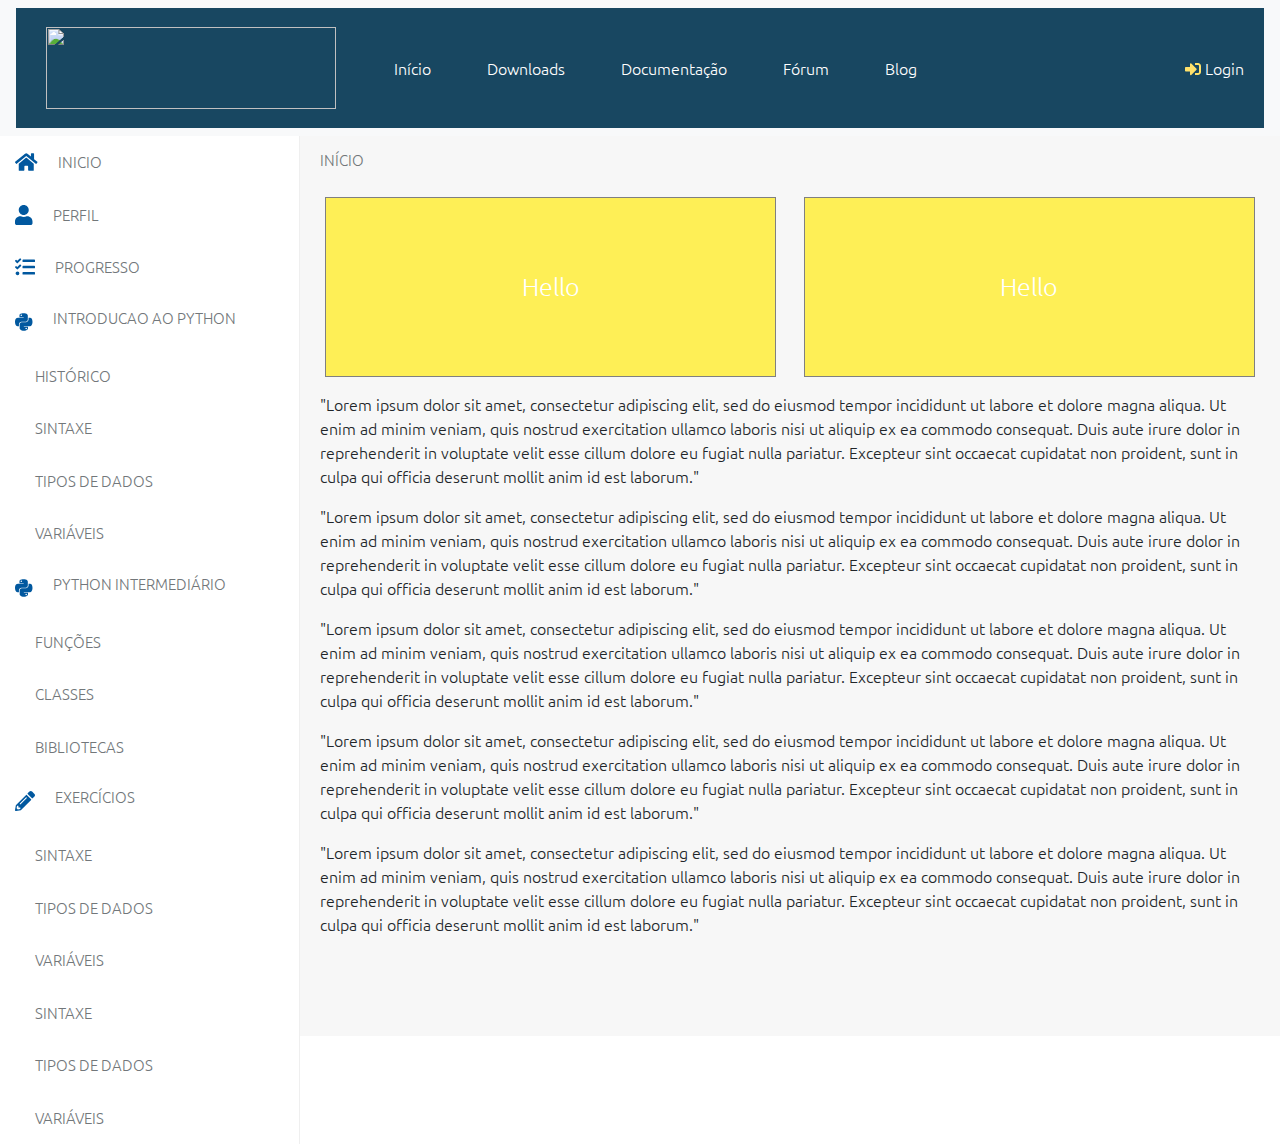
==== commit 41004b3a: "Perfil" ====
--- a/index.html
+++ b/index.html
@@ -8,16 +8,42 @@
     <link rel="stylesheet" href="../css/all.css">
     <link rel="stylesheet" href="../plugins/bootstrap/css/bootstrap.min.css">
     <link rel="stylesheet" href="../plugins/fontawesome/css/all.min.css">
-    <title>Python</title>
+    <link rel="shortcurt icon" type="imagem/png" href="/img/python.png" />
+    <title>Bem-vindo</title>
 </head>
 
 <body>
+    <nav class="navbar navbar-expand-lg navbar-light bg-light">
+        <div class="sidebar-title">
+            <img src="../img/python-logo.png" alt="">
+        </div>
+        <div class="collapse navbar-collapse" id="navbarSupportedContent">
+            <ul class="navbar-nav mr-auto">
+                <li class="nav-item active">
+                    <a class="nav-link" href="#">Início</a>
+                </li>
+                <li class="nav-item">
+                    <a class="nav-link" href="https://www.python.org/downloads/">Downloads</a>
+                </li>
+                <li class="nav-item">
+                    <a class="nav-link" href="https://www.python.org/doc/">Documentação</a>
+                </li>
+                <li class="nav-item">
+                    <a class="nav-link" href="https://www.python.org/community/forums/">Fórum</a>
+                </li>
+                <li class="nav-item">
+                    <a class="nav-link" href="https://www.python.org/community/">Blog</a>
+                </li>
+            </ul>
+            <a href="/views/login.html"> <i class="fas fa-sign-in-alt"></i> Login</a>
+        </div>
+    </nav>
     <div class="flex-dashboard">
         <sidebar>
-            <div class="sidebar-title">
-                <img src="../img/python.png" alt="">
-                <h2>InfoQuiz</h2>
-            </div>
+            <!-- <div class="sidebar-title"> -->
+            <!-- <img src="../img/python.png" alt=""> -->
+            <!-- <h2>InfoQuiz</h2> -->
+            <!-- </div> -->
             <div class="menu">
                 <ul>
 
@@ -100,10 +126,10 @@
             </div>
         </sidebar>
         <main>
-            <header>
-                <a href="index.html"> <i class="fas fa-home"></i> Início</a>
-                <a href="/views/login.html"> <i class="fas fa-sign-in-alt"></i> Login</a>
-            </header>
+            <!-- <header> -->
+            <!-- <a href="index.html"> <i class="fas fa-home"></i> Início</a> -->
+            <!-- <a href="/views/login.html"> <i class="fas fa-sign-in-alt"></i> Login</a> -->
+            <!-- </header> -->
             <div class="maincontent">
                 <div class="titulo">
                     <h2>Início</h2>
--- a/css/all.css
+++ b/css/all.css
@@ -4,4 +4,5 @@
 @import 'register.css';
 @import 'sidebar.css';
 @import 'header.css';
-@import 'main.css';+@import 'main.css';
+@import 'perfil.css';   